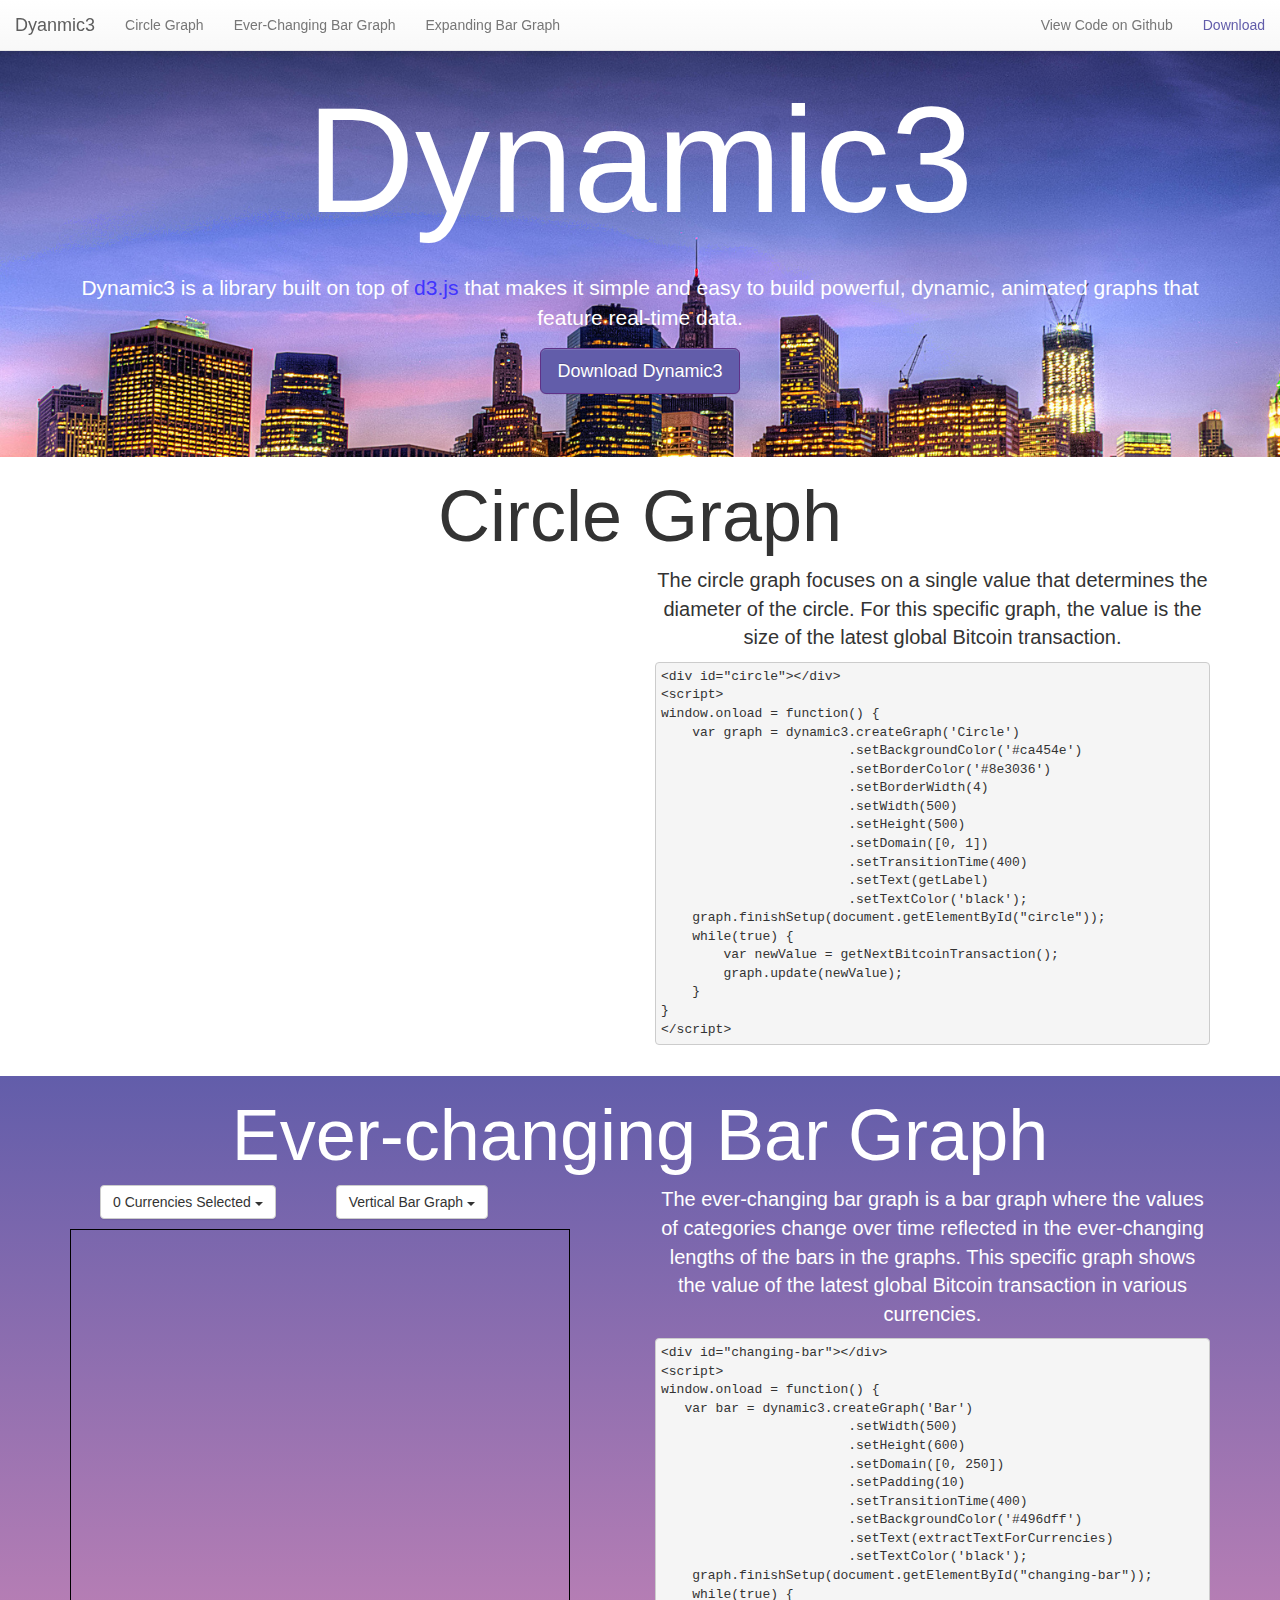
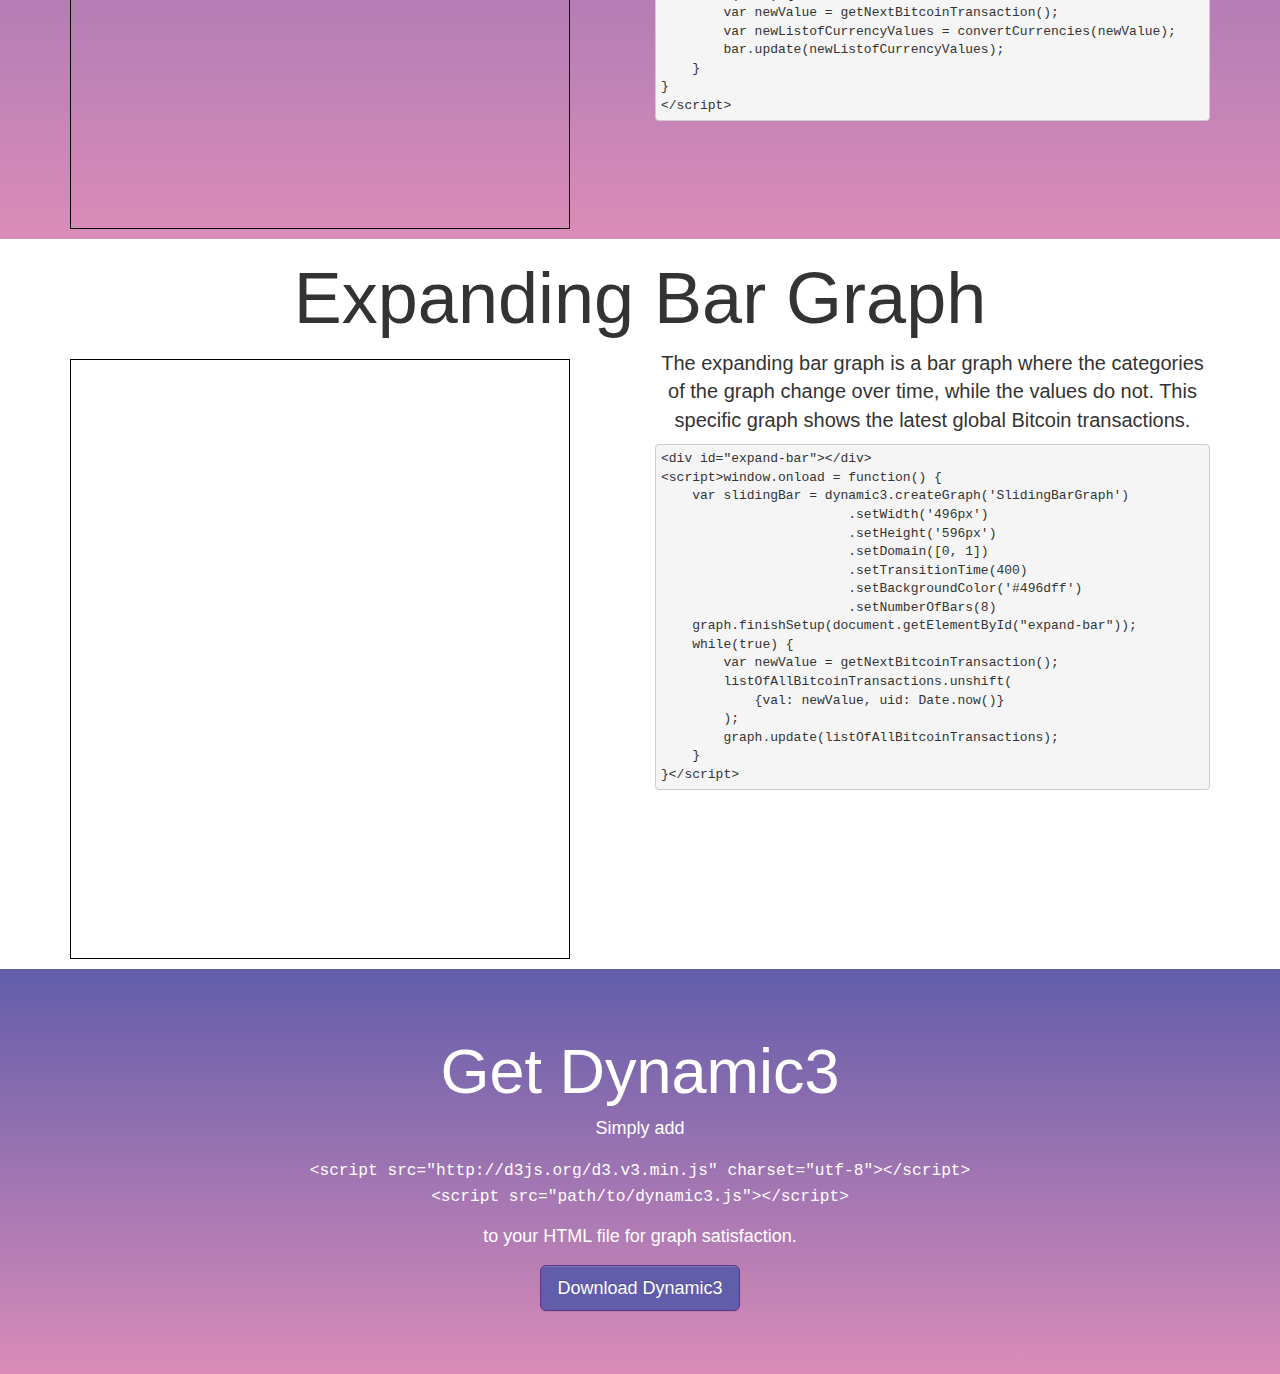
==== index.html @ 2af8a31a "Updated website and library" ====
<!DOCTYPE html>
<html lang=en>
    <head>
        <script src="./d3.js" type="text/javascript" charset="utf-8"></script>
<!--        use this eventually <script src="http://d3js.org/d3.v3.min.js" charset="utf-8"></script>-->
		<script src="./dynamic3.js"></script>
		<script src="./strawman.js"></script>
        <script src="https://ajax.googleapis.com/ajax/libs/jquery/2.1.3/jquery.min.js"></script>
        <link rel="stylesheet" href="./bootstrap.min.css"></link>
        <link rel="stylesheet" href="./bootstrap-theme.min.css"></link>
        <script src="./bootstrap.min.js"></script>
        <link rel="stylesheet" href="./index.css"></link>
        <script src="https://google-code-prettify.googlecode.com/svn/loader/run_prettify.js"></script>
    </head>
    <body>
        
        
        <nav class="navbar navbar-default navbar-fixed-top nav">
          <div class="container-fluid">
            <!-- Brand and toggle get grouped for better mobile display -->
            <div class="navbar-header">
              <button type="button" class="navbar-toggle collapsed" data-toggle="collapse" data-target="#bs-example-navbar-collapse-1">
                <span class="sr-only">Toggle navigation</span>
                <span class="icon-bar"></span>
                <span class="icon-bar"></span>
                <span class="icon-bar"></span>
              </button>
              <a class="navbar-brand" href="#">Dyanmic3</a>
            </div>

            <!-- Collect the nav links, forms, and other content for toggling -->
            <div class="collapse navbar-collapse" id="bs-example-navbar-collapse-1">
              <ul class="nav navbar-nav">
                <li><a href="#circle-graph">Circle Graph</a></li>
                <li><a href="#ever-changing-bar-graph">Ever-Changing Bar Graph</a></li>
                <li><a href="#expanding-bar-graph">Expanding Bar Graph</a></li>
              </ul>
              <ul class="nav navbar-nav navbar-right">
                <li><a href="http://www.github.com/jeffreychan637/dynamic3">View Code on Github</a></li>
                <li class="download-nav"><a href="#download" class="download-nav">Download</a></li>
              </ul>
            </div><!-- /.navbar-collapse -->
          </div><!-- /.container-fluid -->
        </nav>
        
        
        <div class="jumbotron title-con">
          <div class="container">
            <h1 class="title">Dynamic3</h1>
            <p>Dynamic3 is a library built on top of <a href="http://d3js.org/">d3.js</a> that makes it simple and easy to build powerful, dynamic, animated graphs that feature real-time data.</p>
            <p><a class="btn btn-primary btn-lg" href="#" role="button">Download Dynamic3</a></p>
          </div>
        </div>
        
        
        <a name="circle-graph"></a>
        <div>
            <div class="container graph">
                <h1 class="section-title">Circle Graph</h1>
                  <div class="row">
                    <div class="col-md-6">
                      <div id="circle-graph" ></div>
                    </div>
                    <div class="col-md-6">
                      <p class="graph-description">The circle graph focuses on a single value that determines the diameter of the circle. For this specific graph, the value is the size of the latest global Bitcoin transaction.</p>
                      <p>
                        <pre class="prettyprint code">
&lt;div id="circle"&gt;&lt;/div&gt;
&lt;script&gt;
window.onload = function() {
    var graph = dynamic3.createGraph('Circle')
                        .setBackgroundColor('#ca454e')
                        .setBorderColor('#8e3036')
                        .setBorderWidth(4)
                        .setWidth(500)
                        .setHeight(500)
                        .setDomain([0, 1])
                        .setTransitionTime(400)
                        .setText(getLabel)
                        .setTextColor('black');
    graph.finishSetup(document.getElementById("circle"));
    while(true) {
        var newValue = getNextBitcoinTransaction();
        graph.update(newValue);
    }
}
&lt;/script&gt;</pre>
                     </p>
                   </div>
                  </div>
            </div>
        </div>
        

        <a name="ever-changing-bar-graph"></a>
        <div class="colored-blocks">
            <div class="container graph">
                <h1 class="section-title">Ever-changing Bar Graph</h1>
                  <div class="row">
                    <div class="col-md-6">
                      <div class="dropdown">
                          <button class="btn btn-default dropdown-toggle" type="button" id="dropdownMenu1" data-toggle="dropdown" aria-expanded="true">
                            0 Currencies Selected
                            <span class="caret"></span>
                          </button>
                          <ul class="dropdown-menu" role="menu" aria-labelledby="dropdownMenu1">
                            <li role="presentation"><a role="menuitem" tabindex="-1" href="#">USD</a></li>
                            <li role="presentation"><a role="menuitem" tabindex="-1" href="#">AUD</a></li>
                            <li role="presentation"><a role="menuitem" tabindex="-1" href="#">JPD</a></li>
                            <li role="presentation"><a role="menuitem" tabindex="-1" href="#">EUR</a></li>
                          </ul>
                      </div>
                      <div class="dropdown">
                          <button class="btn btn-default dropdown-toggle" type="button" id="dropdownMenu1" data-toggle="dropdown" aria-expanded="true">
                            Vertical Bar Graph
                            <span class="caret"></span>
                          </button>
                          <ul class="dropdown-menu" role="menu" aria-labelledby="dropdownMenu1">
                            <li role="presentation"><a role="menuitem" tabindex="-1" href="#">Vertical</a></li>
                            <li role="presentation"><a role="menuitem" tabindex="-1" href="#">Horizontal</a></li>
                          </ul>
                      </div>
                      <div id="bar-graph" ></div>
                    </div>
                    <div class="col-md-6">
                      <p class="graph-description">The ever-changing bar graph is a bar graph where the values of categories change over time reflected in the ever-changing lengths of the bars in the graphs. This specific graph shows the value of the latest global Bitcoin transaction in various currencies.</p>
                      <p>
                        <pre class="prettyprint code">
&lt;div id="changing-bar"&gt;&lt;/div&gt;
&lt;script&gt;
window.onload = function() {
   var bar = dynamic3.createGraph('Bar')
                        .setWidth(500)
                        .setHeight(600)
                        .setDomain([0, 250])
                        .setPadding(10)
                        .setTransitionTime(400)
                        .setBackgroundColor('#496dff')
                        .setText(extractTextForCurrencies)
                        .setTextColor('black');
    graph.finishSetup(document.getElementById("changing-bar"));
    while(true) {
        var newValue = getNextBitcoinTransaction();
        var newListofCurrencyValues = convertCurrencies(newValue);
        bar.update(newListofCurrencyValues);
    }
}
&lt;/script&gt;</pre>
                     </p>
                   </div>
                  </div>
            </div>
        </div>
        

        <a name="expanding-bar-graph"></a>
        <div>
            <div class="container graph">
                <h1 class="section-title">Expanding Bar Graph</h1>
                  <div class="row">
                    <div class="col-md-6">
                      <div id="animating-bar-graph"></div>
                    </div>
                    <div class="col-md-6">
                      <p class="graph-description">The expanding bar graph is a bar graph where the categories of the graph change over time, while the values do not. This specific graph shows the latest global Bitcoin transactions.</p>
                      <p>
                        <pre class="prettyprint code">
&lt;div id="expand-bar"&gt;&lt;/div&gt;
&lt;script&gt;window.onload = function() {
    var slidingBar = dynamic3.createGraph('SlidingBarGraph')
                        .setWidth('496px')
                        .setHeight('596px')
                        .setDomain([0, 1])
                        .setTransitionTime(400)
                        .setBackgroundColor('#496dff')
                        .setNumberOfBars(8)
    graph.finishSetup(document.getElementById("expand-bar"));
    while(true) {
        var newValue = getNextBitcoinTransaction();
        listOfAllBitcoinTransactions.unshift(
            {val: newValue, uid: Date.now()}
        );
        graph.update(listOfAllBitcoinTransactions);
    }
}&lt;/script&gt;</pre>
                     </p>
                   </div>
                  </div>
            </div>
        </div>
        

        <div class="jumbotron colored-blocks">
            <a name="download"></a>
            <div class="container">
                <h1 class="section-title">Get Dynamic3</h1>
                <p class="download-text">Simply add</p>
                 <p class="download-text">
                     <code>&lt;script src="http://d3js.org/d3.v3.min.js" charset="utf-8"&gt;&lt;/script&gt;</code><br>
                     <code>&lt;script src="path/to/dynamic3.js"&gt;&lt;/script&gt;</code></p>
                 <p class="download-text">to your HTML file for graph satisfaction.</p>
                <p><a class="btn btn-primary btn-lg" href="#" role="button">Download Dynamic3</a></p>
            </div>
        </div>


    </body>
</html>
---- index.css ----
a {
    color: #4134FF;
}

code {
 background-color: inherit;
 color: white;
}


.nav {
/*    opacity: 50%;*/
    backface-visibility: visible;
}
    

.download-nav {
    color: #625DAA !important;
}

.download-nav:hover {
    color: #3F3899 !important;
}

.title-con {
    text-align: center;
    margin-bottom: 0px;
    color: white;
    background: linear-gradient(#625DAA, #DA8CB9);
    background-image: url(skyline-MarioCutroneo.jpg);
    background-position: top center;
    background-repeat: no-repeat;
    background-attachment: fixed;
    background-size: cover;
}

.title {
    font-size: 150px !important;
    margin-bottom: 30px;
    margin-top: 30px;
}

.graph-description {
    font-size: 20px;   
}

.code {
    text-align: left;
}

pre.prettyprint {
    padding: 5px !important;
}
.graph {
    text-align: center;   
}

.colored-blocks {
    text-align: center;
    background: linear-gradient(#625DAA, #DA8CB9);
    color: white;
    margin-bottom: 0px;
}

.section-title {
    font-size: 72px;
}

.download-text {
    font-size: 18px !important;
}

.btn-primary {
    background-color: #625DAA;
    border-color: #5F3288;
    background-image: none;
}

.btn-primary:hover {
    background-color: #3F3899;
    background-image: none;
}

.dropdown {
    text-align: left;
    display: table-cell;
    padding-right: 30px;
    padding-left: 30px;
}

.dropdown-toggle {
    background-image: none;
    background-color: white;
}

#bar-graph, #animating-bar-graph {
    display:block;
    height:600px;
    width: 500px;
    border-style: solid;
    border-color: black;
    border-width: 1px; 
    font-family: Helvetica, Arial;
    font-weight: bold;
    margin-top: 10px;
    margin-bottom: 10px;

    /*
    display:block; 
    height:500px;
    width:500px;
    background-color:white;
    */
}

#circle-graph {
    display:block; 
    height:500px;
    width:500px;
    background-color:white;
    margin-bottom: 10px;
}
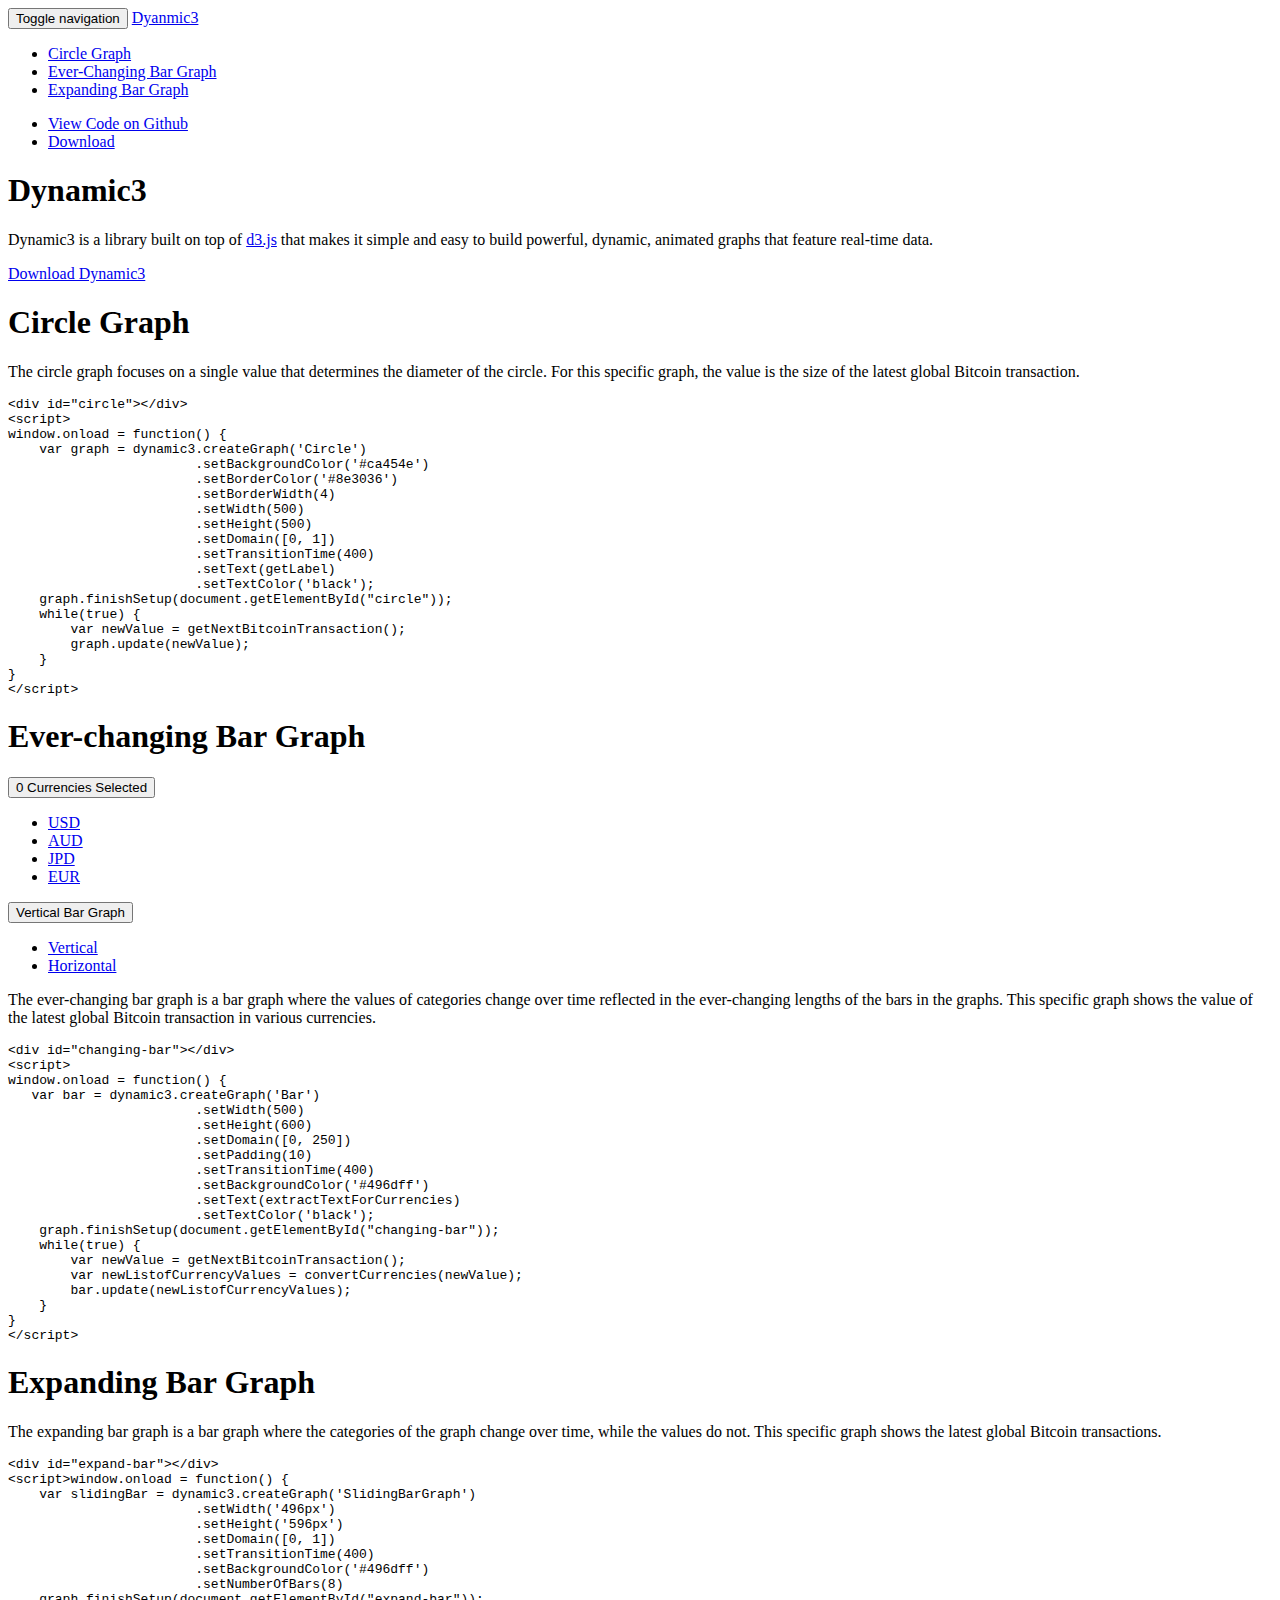
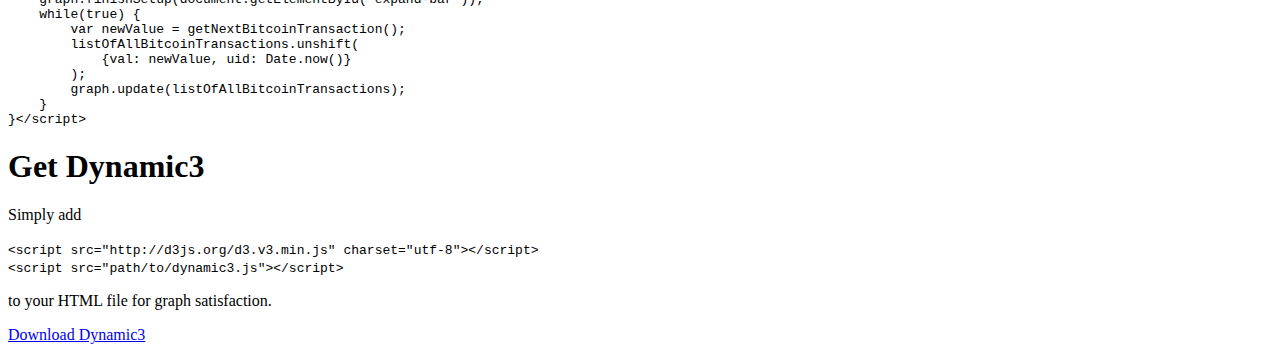
==== commit f57f7607: "updated website anchors and links" ====
--- a/index.html
+++ b/index.html
@@ -1,15 +1,15 @@
 <!DOCTYPE html>
 <html lang=en>
     <head>
-        <script src="./d3.js" type="text/javascript" charset="utf-8"></script>
+        <script src="./dependencies/d3.js" type="text/javascript" charset="utf-8"></script>
 <!--        use this eventually <script src="http://d3js.org/d3.v3.min.js" charset="utf-8"></script>-->
-		<script src="./dynamic3.js"></script>
+		<script src="./../dynamic3.js"></script>
 		<script src="./strawman.js"></script>
         <script src="https://ajax.googleapis.com/ajax/libs/jquery/2.1.3/jquery.min.js"></script>
-        <link rel="stylesheet" href="./bootstrap.min.css"></link>
-        <link rel="stylesheet" href="./bootstrap-theme.min.css"></link>
-        <script src="./bootstrap.min.js"></script>
-        <link rel="stylesheet" href="./index.css"></link>
+        <link rel="stylesheet" href="./dependencies/bootstrap.min.css"></link>
+        <link rel="stylesheet" href="./dependencies/bootstrap-theme.min.css"></link>
+        <script src="./dependencies/bootstrap.min.js"></script>
+        <link rel="stylesheet" href="./styles/index.css"></link>
         <script src="https://google-code-prettify.googlecode.com/svn/loader/run_prettify.js"></script>
     </head>
     <body>
@@ -31,12 +31,12 @@
             <!-- Collect the nav links, forms, and other content for toggling -->
             <div class="collapse navbar-collapse" id="bs-example-navbar-collapse-1">
               <ul class="nav navbar-nav">
-                <li><a href="#circle-graph">Circle Graph</a></li>
+                <li><a href="#cir-graph">Circle Graph</a></li>
                 <li><a href="#ever-changing-bar-graph">Ever-Changing Bar Graph</a></li>
                 <li><a href="#expanding-bar-graph">Expanding Bar Graph</a></li>
               </ul>
               <ul class="nav navbar-nav navbar-right">
-                <li><a href="http://www.github.com/jeffreychan637/dynamic3">View Code on Github</a></li>
+                <li><a href="http://www.github.com/jeffreychan637/dynamic3" target="_blank">View Code on Github</a></li>
                 <li class="download-nav"><a href="#download" class="download-nav">Download</a></li>
               </ul>
             </div><!-- /.navbar-collapse -->
@@ -53,7 +53,7 @@
         </div>
         
         
-        <a name="circle-graph"></a>
+        <a name="cir-graph" class="anchor"></a>
         <div>
             <div class="container graph">
                 <h1 class="section-title">Circle Graph</h1>
@@ -92,7 +92,7 @@
         </div>
         
 
-        <a name="ever-changing-bar-graph"></a>
+        <a name="ever-changing-bar-graph" class="anchor"></a>
         <div class="colored-blocks">
             <div class="container graph">
                 <h1 class="section-title">Ever-changing Bar Graph</h1>
@@ -153,7 +153,7 @@
         </div>
         
 
-        <a name="expanding-bar-graph"></a>
+        <a name="expanding-bar-graph" class="anchor"></a>
         <div>
             <div class="container graph">
                 <h1 class="section-title">Expanding Bar Graph</h1>
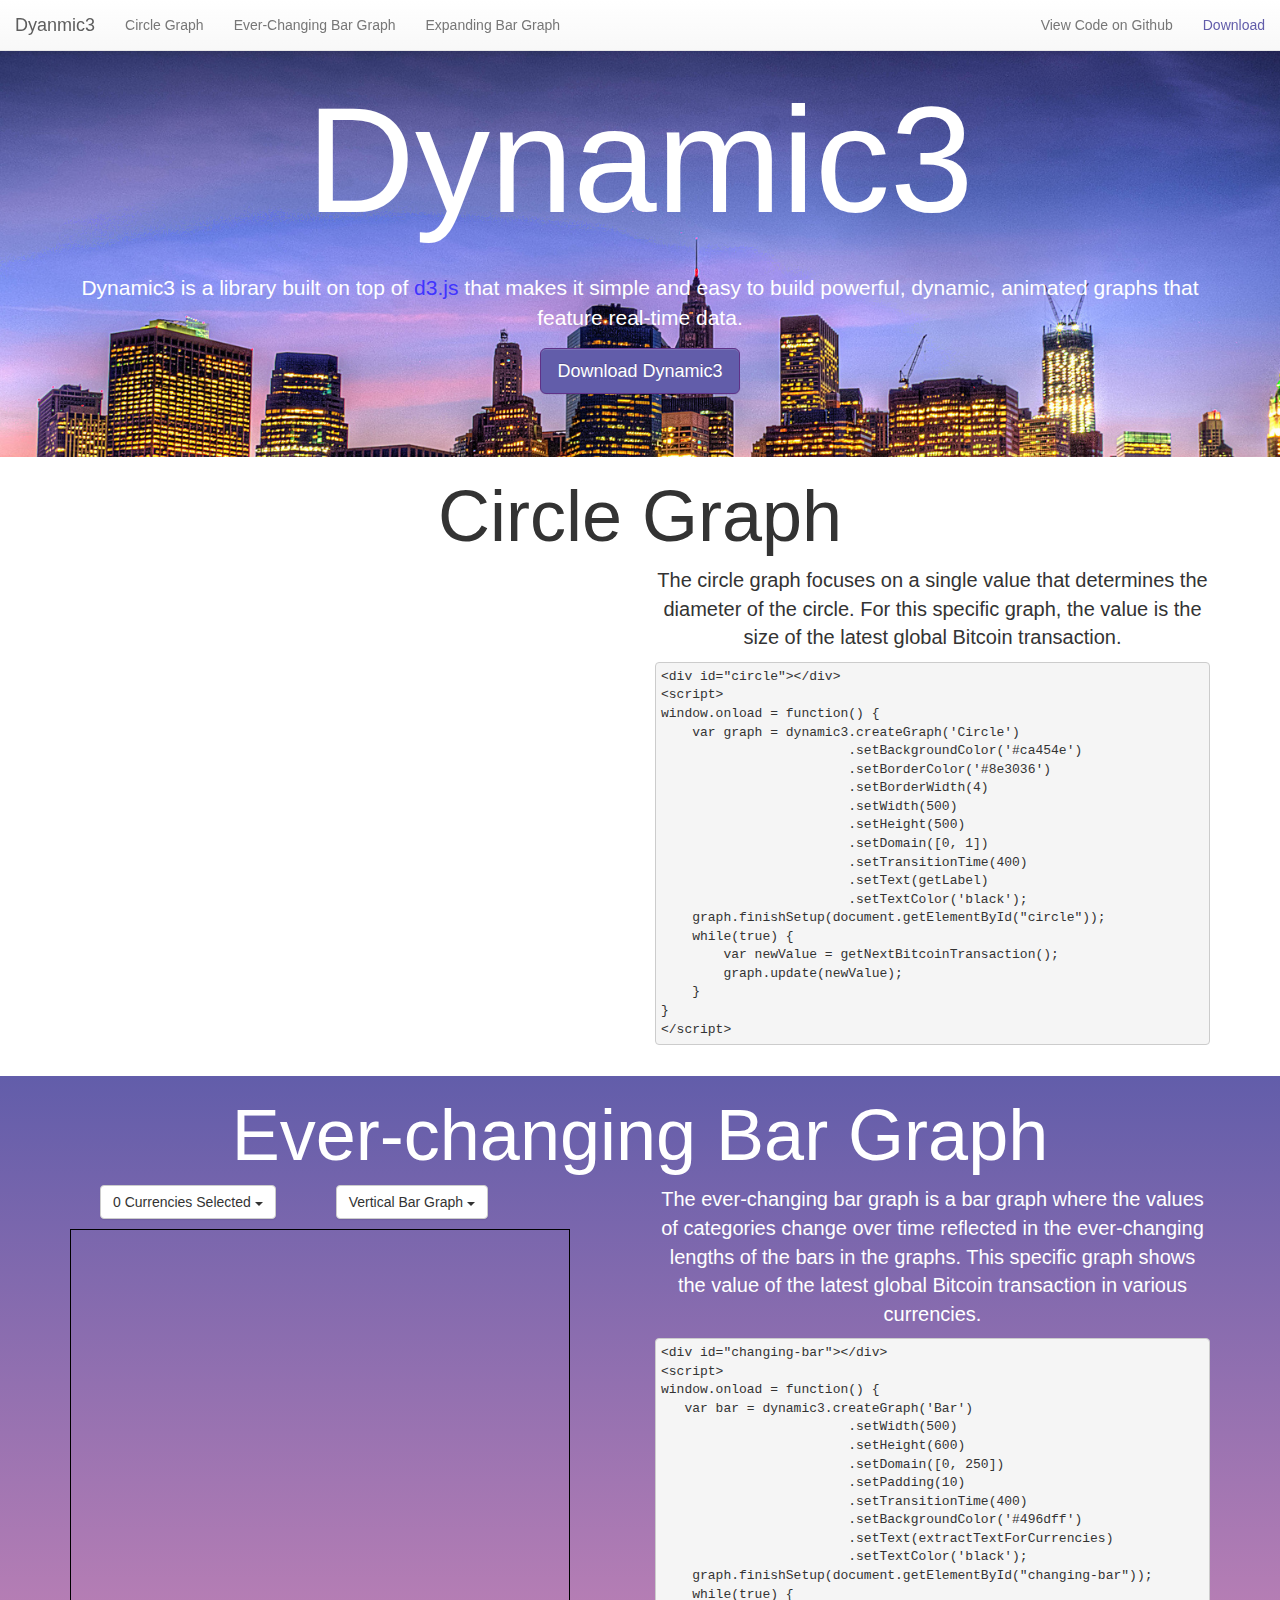
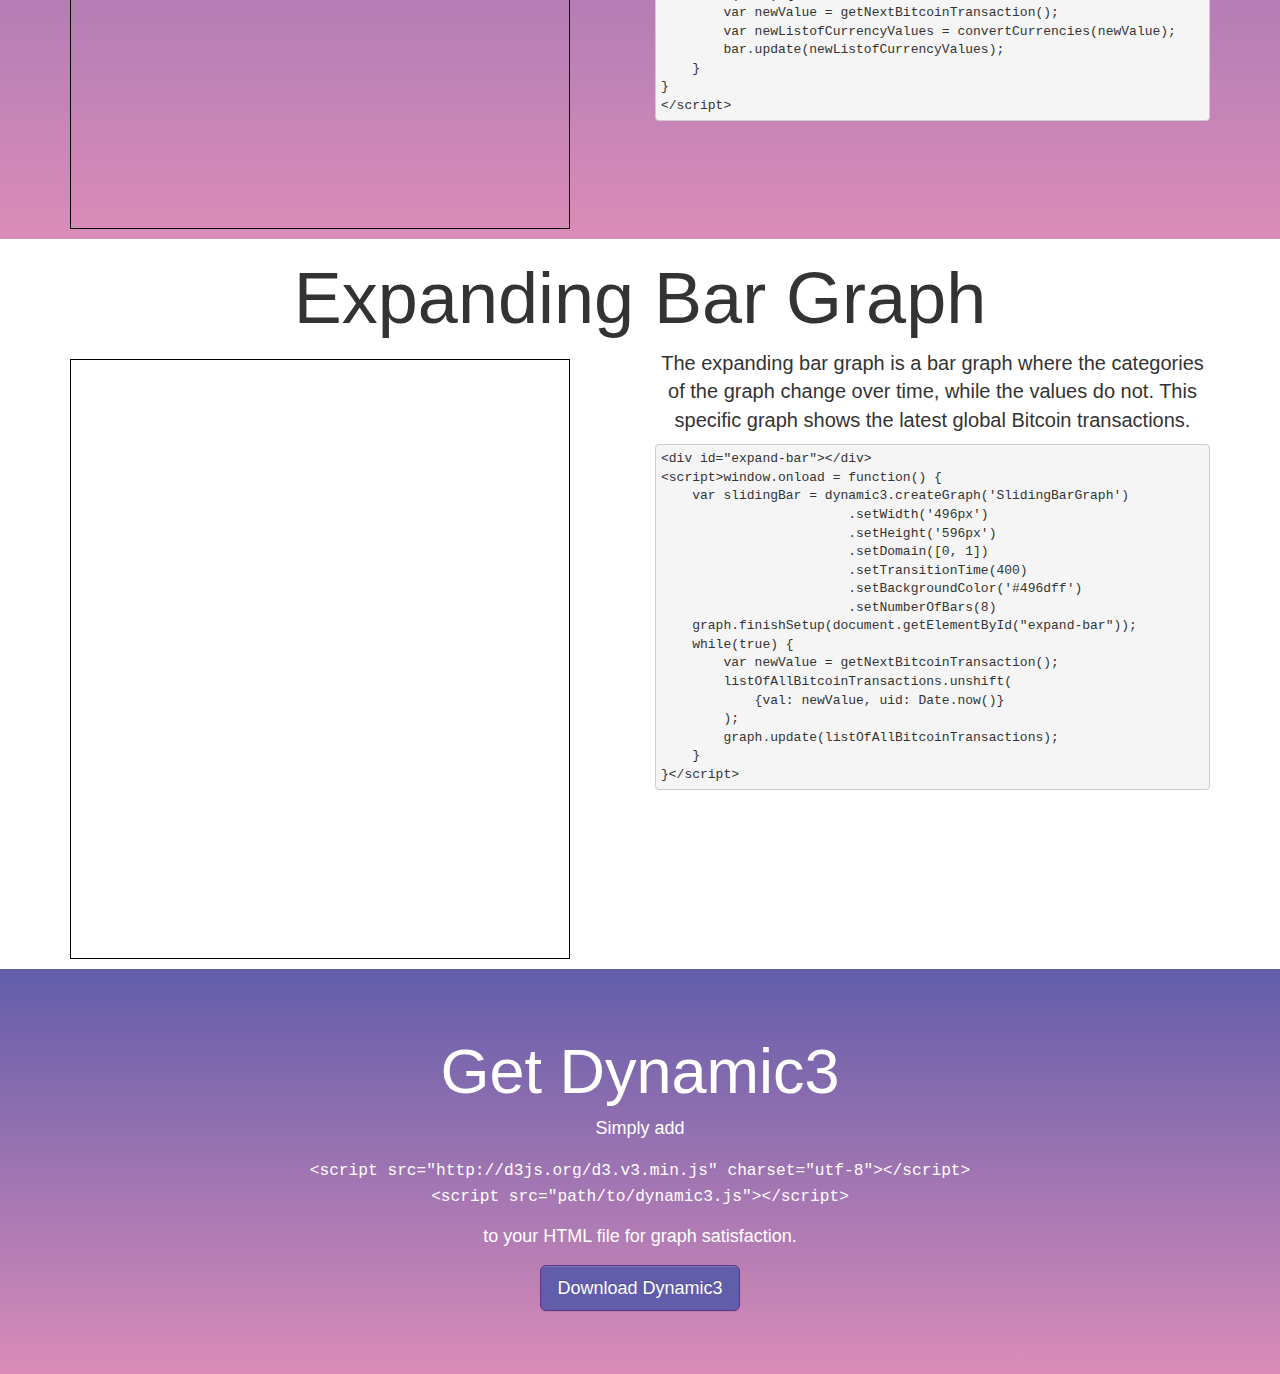
==== commit 9c8420eb: "updated links to files" ====
--- a/index.html
+++ b/index.html
@@ -1,15 +1,15 @@
 <!DOCTYPE html>
 <html lang=en>
     <head>
-        <script src="./dependencies/d3.js" type="text/javascript" charset="utf-8"></script>
+        <script src="./d3.js" type="text/javascript" charset="utf-8"></script>
 <!--        use this eventually <script src="http://d3js.org/d3.v3.min.js" charset="utf-8"></script>-->
-		<script src="./../dynamic3.js"></script>
+		<script src="./dynamic3.js"></script>
 		<script src="./strawman.js"></script>
         <script src="https://ajax.googleapis.com/ajax/libs/jquery/2.1.3/jquery.min.js"></script>
-        <link rel="stylesheet" href="./dependencies/bootstrap.min.css"></link>
-        <link rel="stylesheet" href="./dependencies/bootstrap-theme.min.css"></link>
-        <script src="./dependencies/bootstrap.min.js"></script>
-        <link rel="stylesheet" href="./styles/index.css"></link>
+        <link rel="stylesheet" href="./bootstrap.min.css"></link>
+        <link rel="stylesheet" href="./bootstrap-theme.min.css"></link>
+        <script src="./bootstrap.min.js"></script>
+        <link rel="stylesheet" href="./index.css"></link>
         <script src="https://google-code-prettify.googlecode.com/svn/loader/run_prettify.js"></script>
     </head>
     <body>
--- a/index.css
+++ b/index.css
@@ -0,0 +1,128 @@
+a {
+    color: #4134FF;
+}
+
+code {
+ background-color: inherit;
+ color: white;
+}
+
+
+.nav {
+/*    opacity: 50%;*/
+    backface-visibility: visible;
+}
+    
+
+.download-nav {
+    color: #625DAA !important;
+}
+
+.download-nav:hover {
+    color: #3F3899 !important;
+}
+
+.title-con {
+    text-align: center;
+    margin-bottom: 0px;
+    color: white;
+    background: linear-gradient(#625DAA, #DA8CB9);
+    background-image: url(skyline-MarioCutroneo.jpg);
+    background-position: top center;
+    background-repeat: no-repeat;
+    background-attachment: fixed;
+    background-size: cover;
+}
+
+.title {
+    font-size: 150px !important;
+    margin-bottom: 30px;
+    margin-top: 30px;
+}
+
+.anchor {
+    position: relative;
+    top: -50px;
+    display: block;
+}
+
+.graph-description {
+    font-size: 20px;   
+}
+
+.code {
+    text-align: left;
+}
+
+pre.prettyprint {
+    padding: 5px !important;
+}
+.graph {
+    text-align: center;   
+}
+
+.colored-blocks {
+    text-align: center;
+    background: linear-gradient(#625DAA, #DA8CB9);
+    color: white;
+    margin-bottom: 0px;
+}
+
+.section-title {
+    font-size: 72px;
+}
+
+.download-text {
+    font-size: 18px !important;
+}
+
+.btn-primary {
+    background-color: #625DAA;
+    border-color: #5F3288;
+    background-image: none;
+}
+
+.btn-primary:hover {
+    background-color: #3F3899;
+    background-image: none;
+}
+
+.dropdown {
+    text-align: left;
+    display: table-cell;
+    padding-right: 30px;
+    padding-left: 30px;
+}
+
+.dropdown-toggle {
+    background-image: none;
+    background-color: white;
+}
+
+#bar-graph, #animating-bar-graph {
+    display:block;
+    height:600px;
+    width: 500px;
+    border-style: solid;
+    border-color: black;
+    border-width: 1px; 
+    font-family: Helvetica, Arial;
+    font-weight: bold;
+    margin-top: 10px;
+    margin-bottom: 10px;
+
+    /*
+    display:block; 
+    height:500px;
+    width:500px;
+    background-color:white;
+    */
+}
+
+#circle-graph {
+    display:block; 
+    height:500px;
+    width:500px;
+    background-color:white;
+    margin-bottom: 10px;
+}
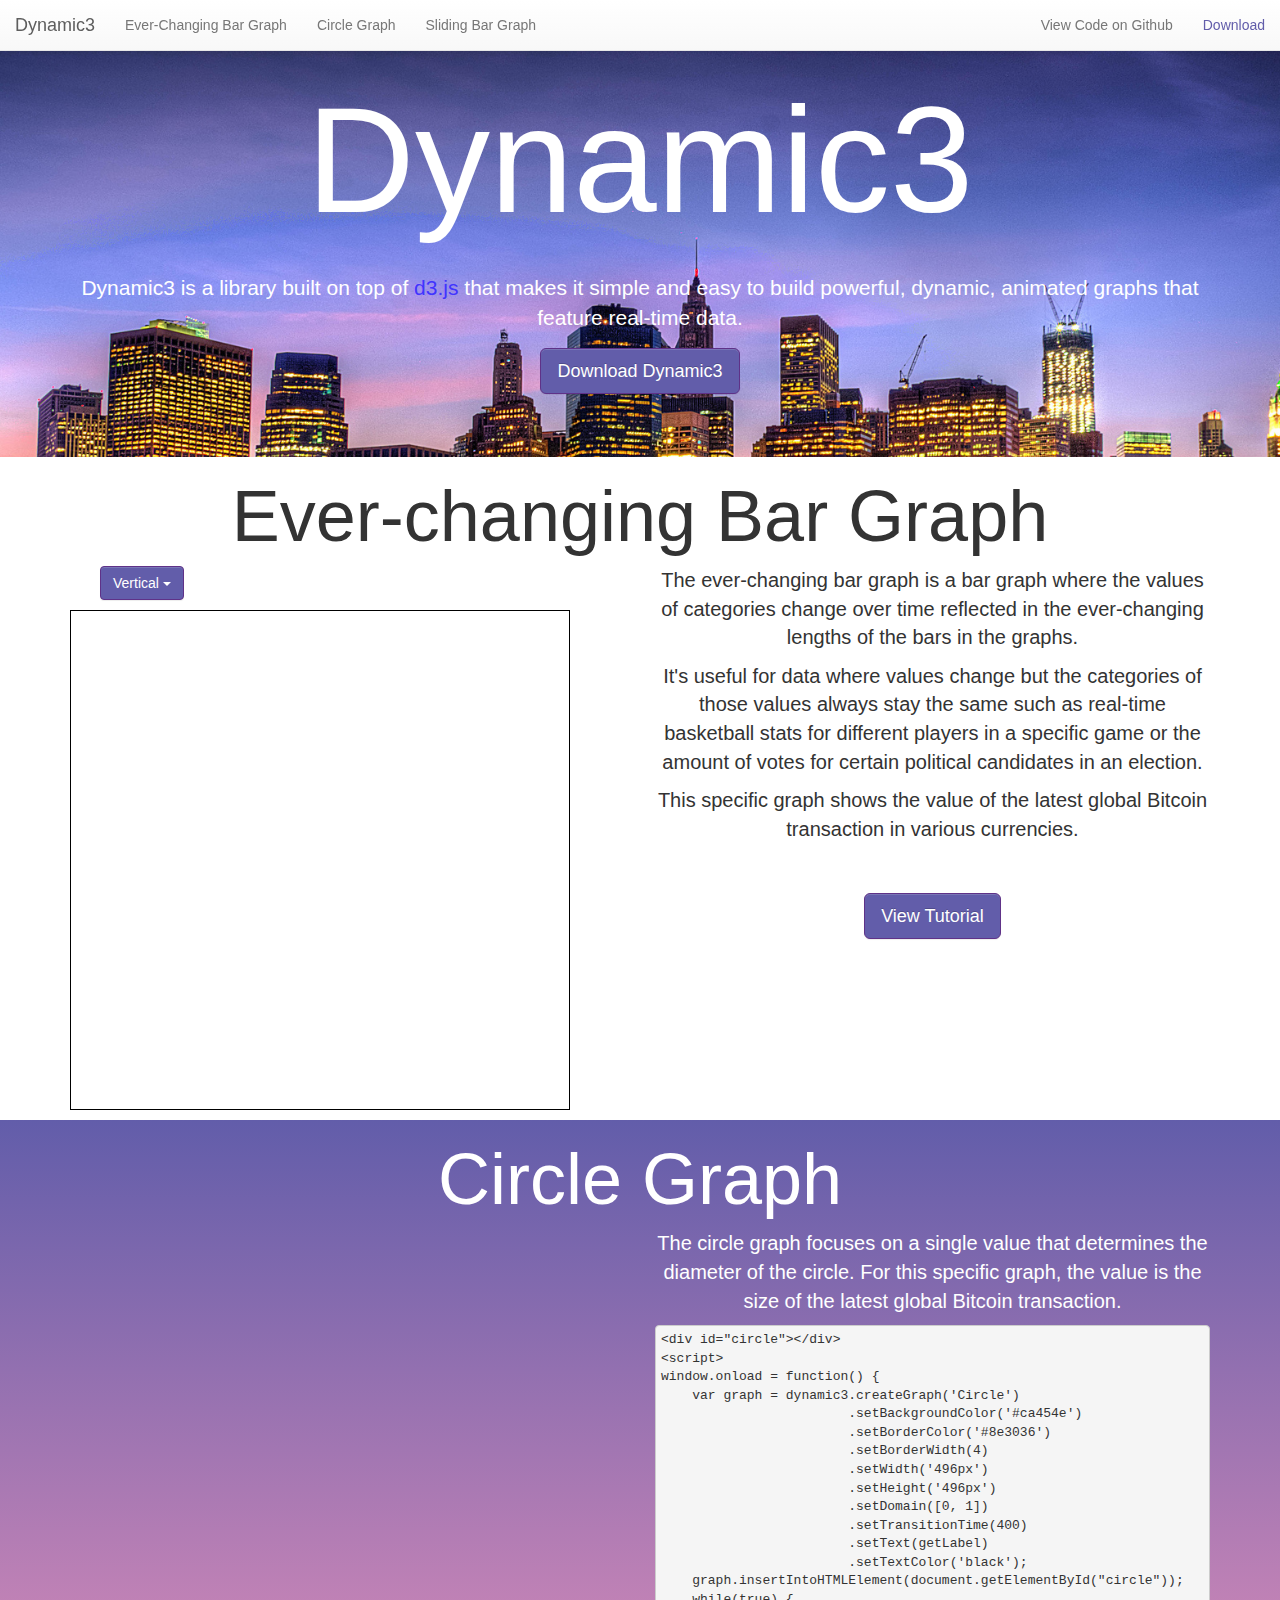
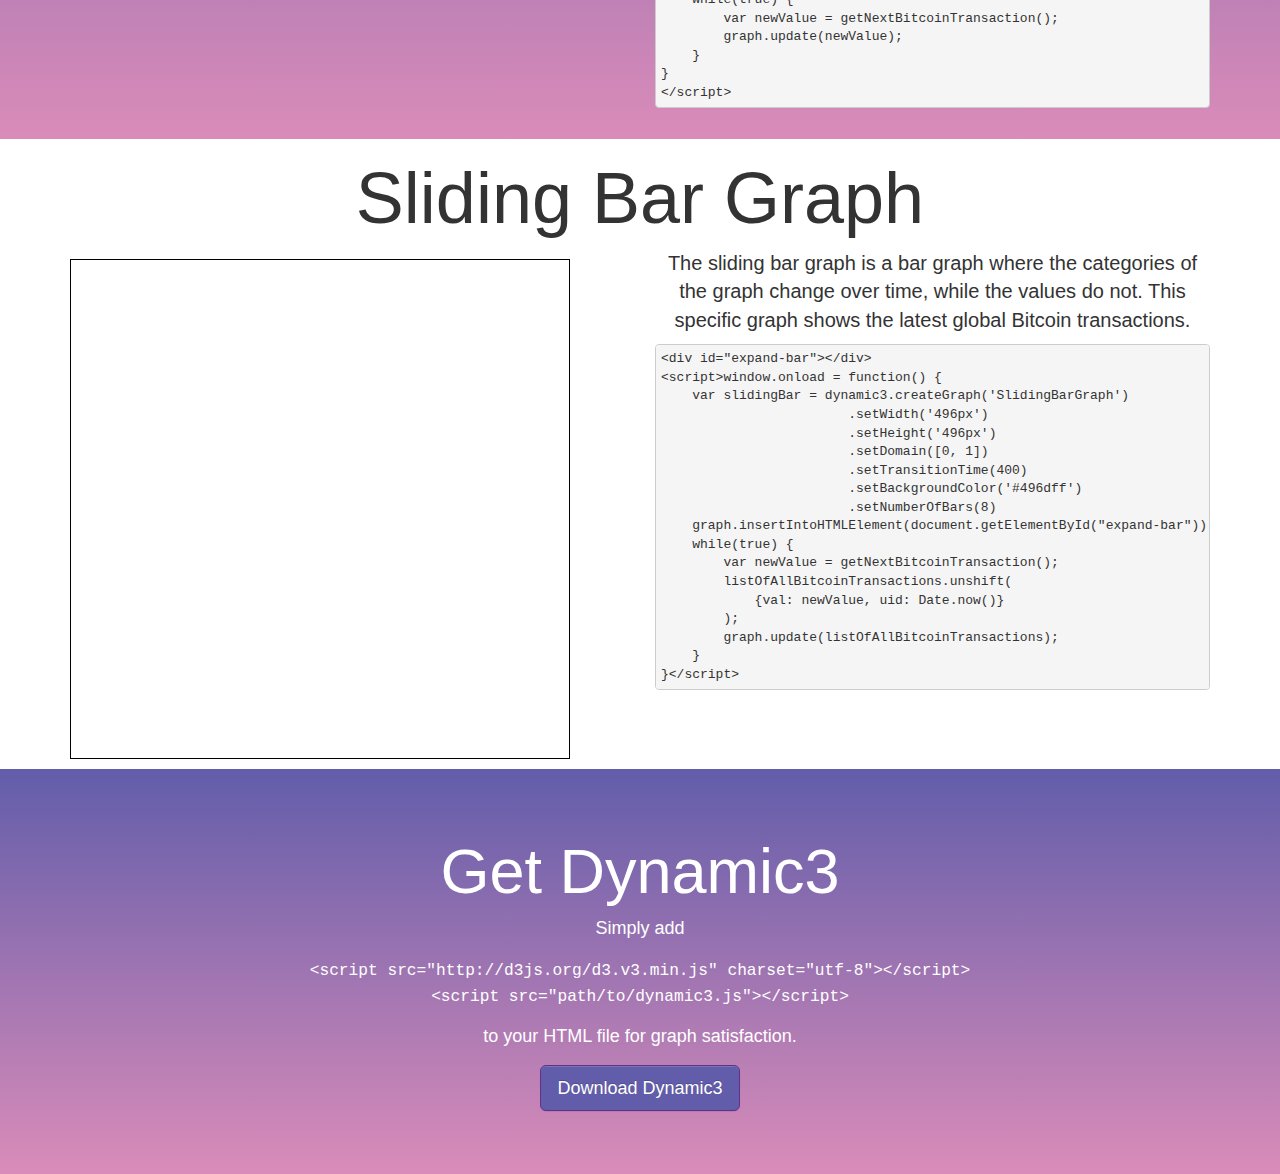
==== commit 13fef166: "updated paths to files" ====
--- a/index.html
+++ b/index.html
@@ -1,15 +1,15 @@
 <!DOCTYPE html>
 <html lang=en>
     <head>
-        <script src="./d3.js" type="text/javascript" charset="utf-8"></script>
+        <script src="./website/dependencies/d3.js" type="text/javascript" charset="utf-8"></script>
 <!--        use this eventually <script src="http://d3js.org/d3.v3.min.js" charset="utf-8"></script>-->
 		<script src="./dynamic3.js"></script>
-		<script src="./strawman.js"></script>
         <script src="https://ajax.googleapis.com/ajax/libs/jquery/2.1.3/jquery.min.js"></script>
-        <link rel="stylesheet" href="./bootstrap.min.css"></link>
-        <link rel="stylesheet" href="./bootstrap-theme.min.css"></link>
-        <script src="./bootstrap.min.js"></script>
-        <link rel="stylesheet" href="./index.css"></link>
+		<script src="./website/scripts/strawman.js"></script>
+        <link rel="stylesheet" href="./website/dependencies/bootstrap.min.css"></link>
+        <link rel="stylesheet" href="./website/dependencies/bootstrap-theme.min.css"></link>
+        <script src="./website/dependencies/bootstrap.min.js"></script>
+        <link rel="stylesheet" href="./website/styles/index.css"></link>
         <script src="https://google-code-prettify.googlecode.com/svn/loader/run_prettify.js"></script>
     </head>
     <body>
@@ -25,19 +25,19 @@
                 <span class="icon-bar"></span>
                 <span class="icon-bar"></span>
               </button>
-              <a class="navbar-brand" href="#">Dyanmic3</a>
+              <a class="navbar-brand" href="#">Dynamic3</a>
             </div>
 
             <!-- Collect the nav links, forms, and other content for toggling -->
             <div class="collapse navbar-collapse" id="bs-example-navbar-collapse-1">
               <ul class="nav navbar-nav">
+                <li><a href="#ever-changing-bar-graph">Ever-Changing Bar Graph</a></li>
                 <li><a href="#cir-graph">Circle Graph</a></li>
-                <li><a href="#ever-changing-bar-graph">Ever-Changing Bar Graph</a></li>
-                <li><a href="#expanding-bar-graph">Expanding Bar Graph</a></li>
+                <li><a href="#sliding-bar-graph">Sliding Bar Graph</a></li>
               </ul>
               <ul class="nav navbar-nav navbar-right">
                 <li><a href="http://www.github.com/jeffreychan637/dynamic3" target="_blank">View Code on Github</a></li>
-                <li class="download-nav"><a href="#download" class="download-nav">Download</a></li>
+                <li class="download-nav"><a href="./../../dynamic3.js" class="download-nav" download="dynamic3.js">Download</a></li>
               </ul>
             </div><!-- /.navbar-collapse -->
           </div><!-- /.container-fluid -->
@@ -45,16 +45,60 @@
         
         
         <div class="jumbotron title-con">
-          <div class="container">
-            <h1 class="title">Dynamic3</h1>
+          <div class="container">  
+            <h1 class="title">Dynamic3</h1>  <!-- The photo is from Flickr user Mario Cutroneo. Used with permission (https://creativecommons.org/licenses/by-nc-nd/2.0/) -->
             <p>Dynamic3 is a library built on top of <a href="http://d3js.org/">d3.js</a> that makes it simple and easy to build powerful, dynamic, animated graphs that feature real-time data.</p>
-            <p><a class="btn btn-primary btn-lg" href="#" role="button">Download Dynamic3</a></p>
+            <p><a class="btn btn-primary btn-lg" href="./../../dynamic3.js" download="dynamic3.js" role="button" >Download Dynamic3</a></p>
           </div>
         </div>
         
+        <a name="ever-changing-bar-graph" class="anchor"></a>
+        <div>
+            <div class="container graph">
+                <h1 class="section-title">Ever-changing Bar Graph</h1>
+                  <div class="row">
+                    <div class="col-md-6">
+                    <!--
+                      <div class="dropdown">
+                          <button class="btn btn-default dropdown-toggle" type="button" id="dropdownMenu1" data-toggle="dropdown" aria-expanded="true">
+                            0 Currencies Selected
+                            <span class="caret"></span>
+                          </button>
+                          <ul class="dropdown-menu" role="menu" aria-labelledby="dropdownMenu1">
+                            <li role="presentation"><a role="menuitem" tabindex="-1" href="#">USD</a></li>
+                            <li role="presentation"><a role="menuitem" tabindex="-1" href="#">AUD</a></li>
+                            <li role="presentation"><a role="menuitem" tabindex="-1" href="#">JPD</a></li>
+                            <li role="presentation"><a role="menuitem" tabindex="-1" href="#">EUR</a></li>
+                          </ul>
+                      </div>
+                      -->
+                      <div class="dropdown">
+                          <button class="btn btn-default dropdown-toggle" type="button" data-toggle="dropdown" aria-expanded="true">
+                              <p id="graph-orientation-dropdown" style="display: inline;"> Orientation </p>
+                            <span class="caret"></span>
+                          </button>
+                          <ul class="dropdown-menu" role="menu" aria-labelledby="dropdownMenu1">
+                            <li role="presentation"><a role="menuitem" tabindex="-1" id="switch-to-vertical">Vertical</a></li>
+                            <li role="presentation"><a role="menuitem" tabindex="-1" id="switch-to-horizontal">Horizontal</a></li>
+                          </ul>
+                      </div>
+                      <div id="bar-graph" ></div>
+                    </div>
+                    <div class="col-md-6">
+                      <p class="graph-description">The ever-changing bar graph is a bar graph where the values of categories change over time reflected in the ever-changing lengths of the bars in the graphs.
+                      </p>
+                      <p class="graph-description">It's useful for data where values change but the categories of those values always stay the same such as real-time basketball stats for different players in a specific game or the amount of votes for certain political candidates in an election.
+                      </p>
+                      <p class="graph-description">This specific graph shows the value of the latest global Bitcoin transaction in various currencies.
+                      </p>
+                      <p class="tutorial-p"><a class="btn btn-primary btn-lg" href="./tutorial.html" role="button">View Tutorial</a></p>
+                   </div>
+                  </div>
+            </div>
+        </div>
         
         <a name="cir-graph" class="anchor"></a>
-        <div>
+        <div class="colored-blocks">
             <div class="container graph">
                 <h1 class="section-title">Circle Graph</h1>
                   <div class="row">
@@ -72,13 +116,13 @@
                         .setBackgroundColor('#ca454e')
                         .setBorderColor('#8e3036')
                         .setBorderWidth(4)
-                        .setWidth(500)
-                        .setHeight(500)
+                        .setWidth('496px')
+                        .setHeight('496px')
                         .setDomain([0, 1])
                         .setTransitionTime(400)
                         .setText(getLabel)
                         .setTextColor('black');
-    graph.finishSetup(document.getElementById("circle"));
+    graph.insertIntoHTMLElement(document.getElementById("circle"));
     while(true) {
         var newValue = getNextBitcoinTransaction();
         graph.update(newValue);
@@ -92,89 +136,28 @@
         </div>
         
 
-        <a name="ever-changing-bar-graph" class="anchor"></a>
-        <div class="colored-blocks">
-            <div class="container graph">
-                <h1 class="section-title">Ever-changing Bar Graph</h1>
-                  <div class="row">
-                    <div class="col-md-6">
-                      <div class="dropdown">
-                          <button class="btn btn-default dropdown-toggle" type="button" id="dropdownMenu1" data-toggle="dropdown" aria-expanded="true">
-                            0 Currencies Selected
-                            <span class="caret"></span>
-                          </button>
-                          <ul class="dropdown-menu" role="menu" aria-labelledby="dropdownMenu1">
-                            <li role="presentation"><a role="menuitem" tabindex="-1" href="#">USD</a></li>
-                            <li role="presentation"><a role="menuitem" tabindex="-1" href="#">AUD</a></li>
-                            <li role="presentation"><a role="menuitem" tabindex="-1" href="#">JPD</a></li>
-                            <li role="presentation"><a role="menuitem" tabindex="-1" href="#">EUR</a></li>
-                          </ul>
-                      </div>
-                      <div class="dropdown">
-                          <button class="btn btn-default dropdown-toggle" type="button" id="dropdownMenu1" data-toggle="dropdown" aria-expanded="true">
-                            Vertical Bar Graph
-                            <span class="caret"></span>
-                          </button>
-                          <ul class="dropdown-menu" role="menu" aria-labelledby="dropdownMenu1">
-                            <li role="presentation"><a role="menuitem" tabindex="-1" href="#">Vertical</a></li>
-                            <li role="presentation"><a role="menuitem" tabindex="-1" href="#">Horizontal</a></li>
-                          </ul>
-                      </div>
-                      <div id="bar-graph" ></div>
-                    </div>
-                    <div class="col-md-6">
-                      <p class="graph-description">The ever-changing bar graph is a bar graph where the values of categories change over time reflected in the ever-changing lengths of the bars in the graphs. This specific graph shows the value of the latest global Bitcoin transaction in various currencies.</p>
-                      <p>
-                        <pre class="prettyprint code">
-&lt;div id="changing-bar"&gt;&lt;/div&gt;
-&lt;script&gt;
-window.onload = function() {
-   var bar = dynamic3.createGraph('Bar')
-                        .setWidth(500)
-                        .setHeight(600)
-                        .setDomain([0, 250])
-                        .setPadding(10)
-                        .setTransitionTime(400)
-                        .setBackgroundColor('#496dff')
-                        .setText(extractTextForCurrencies)
-                        .setTextColor('black');
-    graph.finishSetup(document.getElementById("changing-bar"));
-    while(true) {
-        var newValue = getNextBitcoinTransaction();
-        var newListofCurrencyValues = convertCurrencies(newValue);
-        bar.update(newListofCurrencyValues);
-    }
-}
-&lt;/script&gt;</pre>
-                     </p>
-                   </div>
-                  </div>
-            </div>
-        </div>
-        
-
-        <a name="expanding-bar-graph" class="anchor"></a>
+        <a name="sliding-bar-graph" class="anchor"></a>
         <div>
             <div class="container graph">
-                <h1 class="section-title">Expanding Bar Graph</h1>
+                <h1 class="section-title">Sliding Bar Graph</h1>
                   <div class="row">
                     <div class="col-md-6">
                       <div id="animating-bar-graph"></div>
                     </div>
                     <div class="col-md-6">
-                      <p class="graph-description">The expanding bar graph is a bar graph where the categories of the graph change over time, while the values do not. This specific graph shows the latest global Bitcoin transactions.</p>
+                      <p class="graph-description">The sliding bar graph is a bar graph where the categories of the graph change over time, while the values do not. This specific graph shows the latest global Bitcoin transactions.</p>
                       <p>
                         <pre class="prettyprint code">
 &lt;div id="expand-bar"&gt;&lt;/div&gt;
 &lt;script&gt;window.onload = function() {
     var slidingBar = dynamic3.createGraph('SlidingBarGraph')
                         .setWidth('496px')
-                        .setHeight('596px')
+                        .setHeight('496px')
                         .setDomain([0, 1])
                         .setTransitionTime(400)
                         .setBackgroundColor('#496dff')
                         .setNumberOfBars(8)
-    graph.finishSetup(document.getElementById("expand-bar"));
+    graph.insertIntoHTMLElement(document.getElementById("expand-bar"));
     while(true) {
         var newValue = getNextBitcoinTransaction();
         listOfAllBitcoinTransactions.unshift(
@@ -199,7 +182,7 @@
                      <code>&lt;script src="http://d3js.org/d3.v3.min.js" charset="utf-8"&gt;&lt;/script&gt;</code><br>
                      <code>&lt;script src="path/to/dynamic3.js"&gt;&lt;/script&gt;</code></p>
                  <p class="download-text">to your HTML file for graph satisfaction.</p>
-                <p><a class="btn btn-primary btn-lg" href="#" role="button">Download Dynamic3</a></p>
+                <p><a class="btn btn-primary btn-lg" href="./../../dynamic3.js" download="dynamic3.js" role="button">Download Dynamic3</a></p>
             </div>
         </div>
 
--- a/website/styles/index.css
+++ b/website/styles/index.css
@@ -0,0 +1,142 @@
+a {
+    color: #4134FF;
+}
+
+code {
+ background-color: inherit;
+ color: white;
+}
+
+
+.nav {
+    backface-visibility: visible;
+}
+    
+
+.download-nav {
+    color: #625DAA !important;
+}
+
+.download-nav:hover {
+    color: #3F3899 !important;
+}
+
+.title-con {
+    text-align: center;
+    margin-bottom: 0px;
+    color: white;
+    background: linear-gradient(#625DAA, #DA8CB9);
+    background-image: url(./../images/skyline-MarioCutroneo.jpg);
+    background-position: top center;
+    background-repeat: no-repeat;
+    background-attachment: fixed;
+    background-size: cover;
+}
+
+.title {
+    font-size: 150px !important;
+    margin-bottom: 30px;
+    margin-top: 30px;
+}
+
+.anchor {
+    position: relative;
+    top: -50px;
+    display: block;
+}
+
+.graph-description {
+    font-size: 20px;   
+}
+
+.tutorial-p {
+    margin-top: 50px;   
+}
+
+.code {
+    text-align: left;
+}
+
+pre.prettyprint {
+    padding: 5px !important;
+}
+.graph {
+    text-align: center;   
+}
+
+.colored-blocks {
+    text-align: center;
+    background: linear-gradient(#625DAA, #DA8CB9);
+    color: white;
+    margin-bottom: 0px;
+}
+
+.section-title {
+    font-size: 72px;
+}
+
+.tutorial-title {
+    margin-top: 50px;
+}
+
+.download-text {
+    font-size: 18px !important;
+}
+
+.btn-primary {
+    background-color: #625DAA !important;
+    border-color: #5F3288 !important;
+    background-image: none !important;
+}
+
+.btn-primary:hover {
+    background-color: #3F3899;
+    background-image: none;
+}
+
+.dropdown {
+    text-align: left;
+    display: table-cell;
+    padding-right: 30px;
+    padding-left: 30px;
+}
+
+.dropdown-toggle {
+    background-image: none !important;
+    background-color: #625DAA !important;
+    border-color: #5F3288 !important;
+    color: white !important;
+    text-shadow: none;
+}
+
+.dropdown ul {
+    left: inherit;
+}
+
+#bar-graph, #animating-bar-graph {
+    display: block;
+    height: 500px;
+    width: 500px;
+    border-style: solid;
+    border-color: black;
+    border-width: 1px; 
+    font-family: Helvetica, Arial;
+    font-weight: bold;
+    margin-top: 10px;
+    margin-bottom: 10px;
+
+    /*
+    display:block; 
+    height:500px;
+    width:500px;
+    background-color:white;
+    */
+}
+
+#circle-graph {
+    display:block; 
+    height:500px;
+    width:500px;
+    background-color: inherit;
+    margin-bottom: 10px;
+}
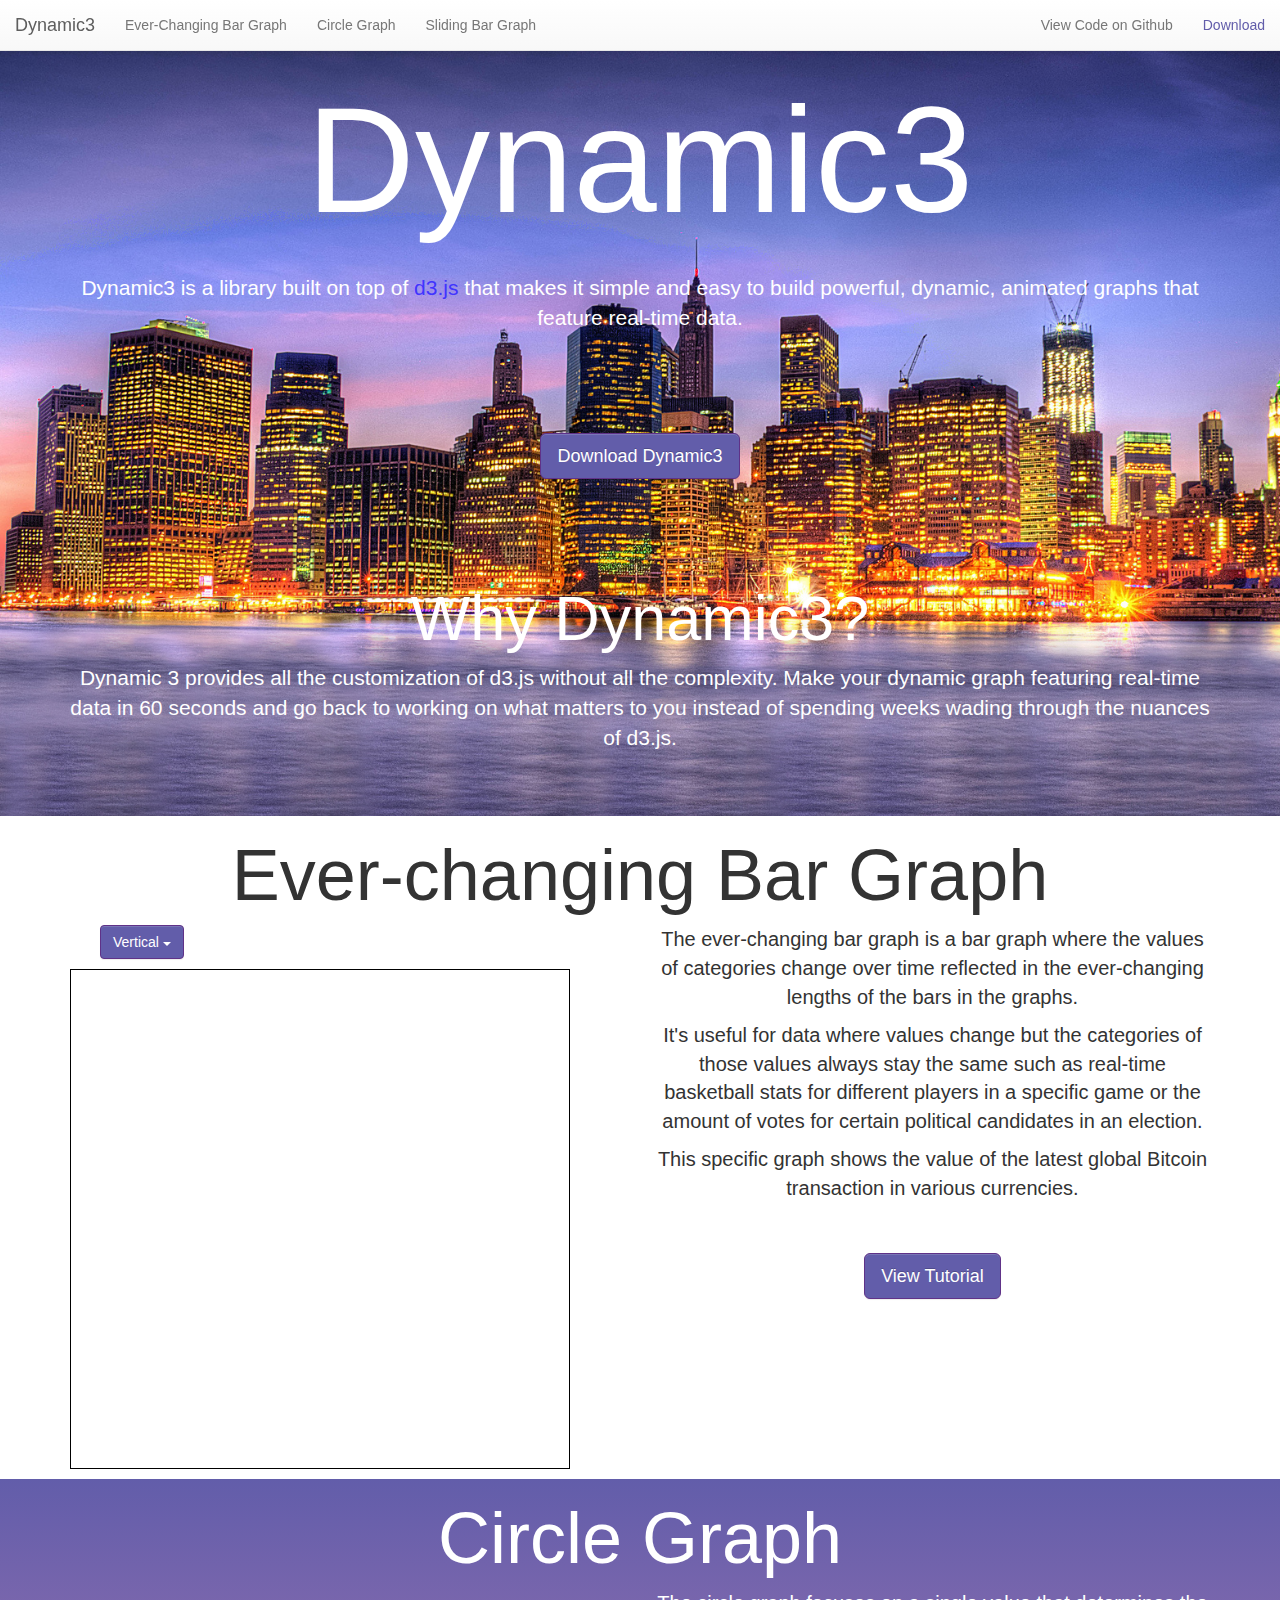
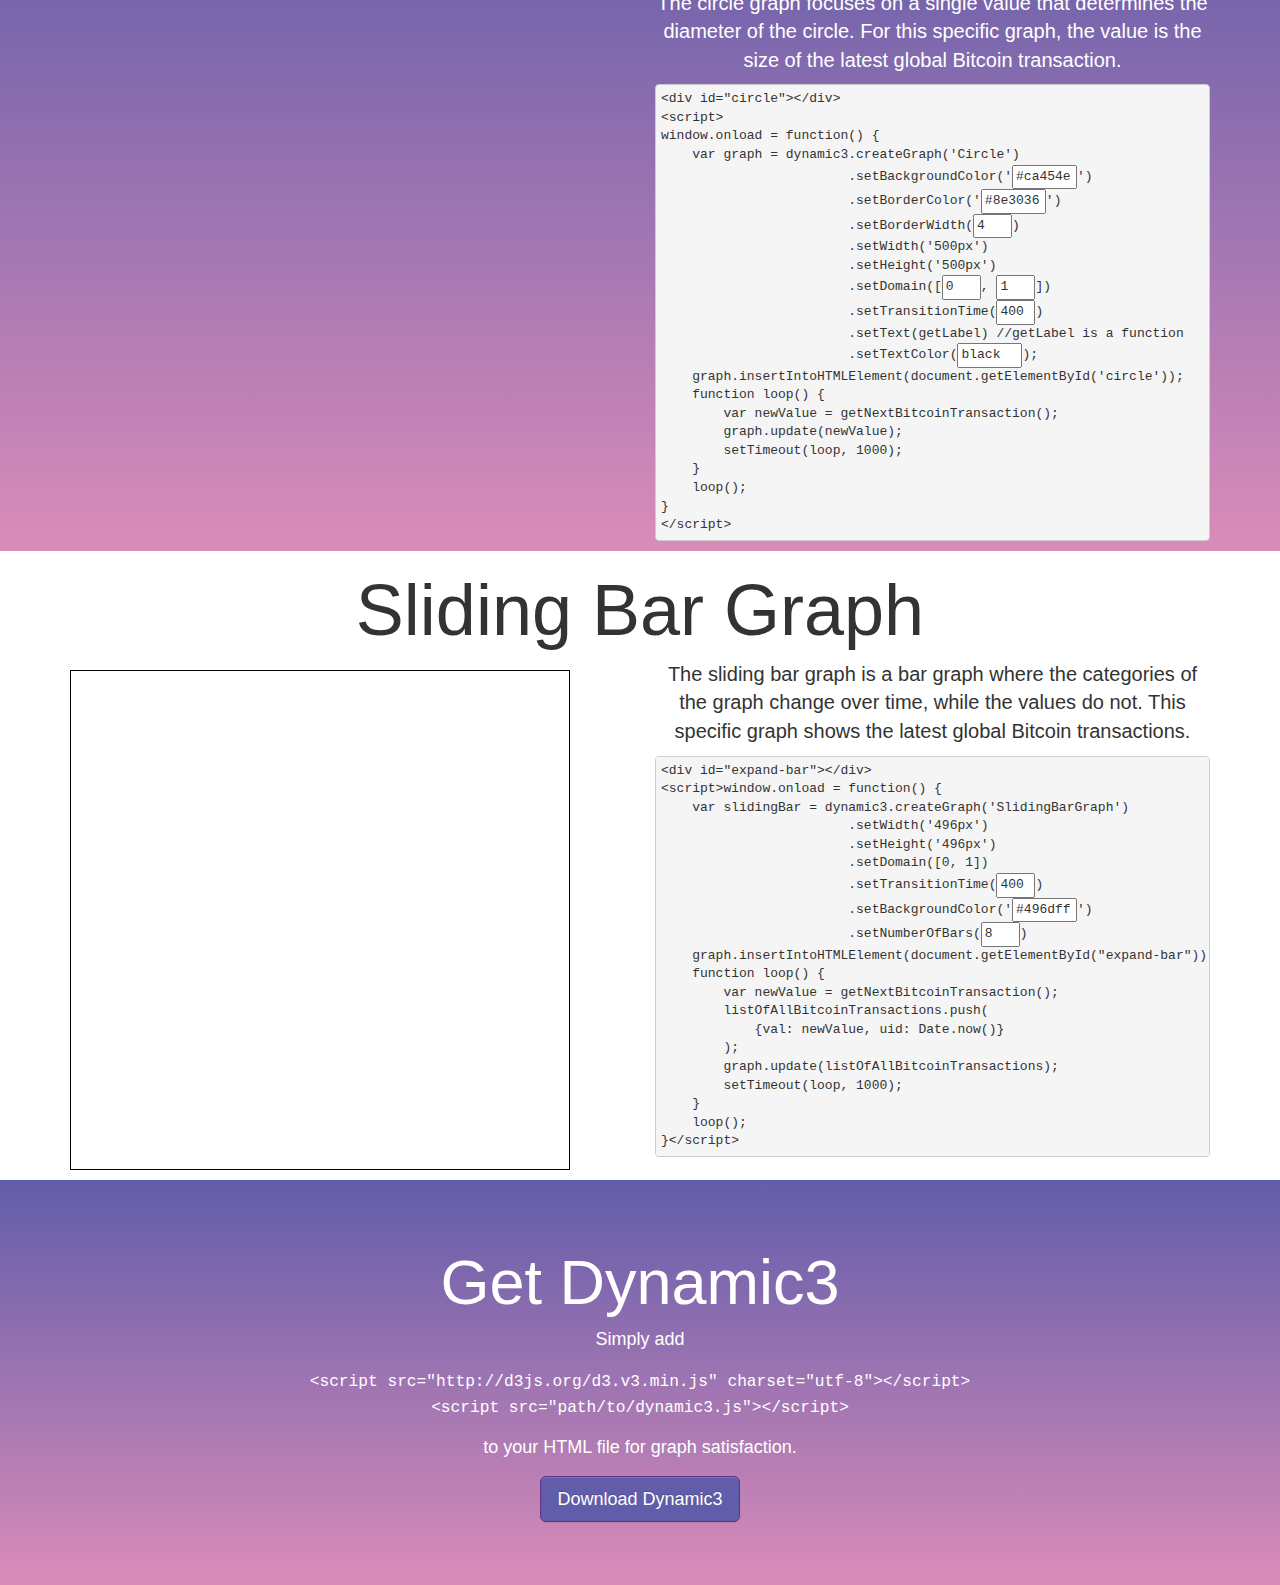
==== commit 46561dc5: "Updated website with all changes from original repo" ====
--- a/index.html
+++ b/index.html
@@ -48,7 +48,9 @@
           <div class="container">  
             <h1 class="title">Dynamic3</h1>  <!-- The photo is from Flickr user Mario Cutroneo. Used with permission (https://creativecommons.org/licenses/by-nc-nd/2.0/) -->
             <p>Dynamic3 is a library built on top of <a href="http://d3js.org/">d3.js</a> that makes it simple and easy to build powerful, dynamic, animated graphs that feature real-time data.</p>
-            <p><a class="btn btn-primary btn-lg" href="./../../dynamic3.js" download="dynamic3.js" role="button" >Download Dynamic3</a></p>
+            <p class="padding-around"><a class="btn btn-primary btn-lg" href="./../../dynamic3.js" download="dynamic3.js" role="button" >Download Dynamic3</a></p>
+            <h1 class="section-title">Why Dynamic3?</h1>
+            <p>Dynamic 3 provides all the customization of d3.js without all the complexity. Make your dynamic graph featuring real-time data in 60 seconds and go back to working on what matters to you instead of spending weeks wading through the nuances of d3.js.</p>
           </div>
         </div>
         
@@ -113,20 +115,22 @@
 &lt;script&gt;
 window.onload = function() {
     var graph = dynamic3.createGraph('Circle')
-                        .setBackgroundColor('#ca454e')
-                        .setBorderColor('#8e3036')
-                        .setBorderWidth(4)
-                        .setWidth('496px')
-                        .setHeight('496px')
-                        .setDomain([0, 1])
-                        .setTransitionTime(400)
-                        .setText(getLabel)
-                        .setTextColor('black');
-    graph.insertIntoHTMLElement(document.getElementById("circle"));
-    while(true) {
+                        .setBackgroundColor('<input id="circleBG" class="color" value="#ca454e">')
+                        .setBorderColor('<input id="circleBC" class="color" value="#8e3036">')
+                        .setBorderWidth(<input id="circleBW" class="number" value="4">)
+                        .setWidth('500px')
+                        .setHeight('500px')
+                        .setDomain([<input id="circleDS" class="number" value="0">, <input id="circleDE" class="number" value="1">])
+                        .setTransitionTime(<input id="circleTT" class="number" value="400">)
+                        .setText(getLabel) //getLabel is a function
+                        .setTextColor(<input id="circleTC" class="color" value="black">);
+    graph.insertIntoHTMLElement(document.getElementById('circle'));
+    function loop() {
         var newValue = getNextBitcoinTransaction();
         graph.update(newValue);
+        setTimeout(loop, 1000);
     }
+    loop();
 }
 &lt;/script&gt;</pre>
                      </p>
@@ -153,25 +157,26 @@
     var slidingBar = dynamic3.createGraph('SlidingBarGraph')
                         .setWidth('496px')
                         .setHeight('496px')
-                        .setDomain([0, 1])
-                        .setTransitionTime(400)
-                        .setBackgroundColor('#496dff')
-                        .setNumberOfBars(8)
+                        .setDomain([<!--<input class="number" id="slidingDS" value="0">-->0, <!--<input class="number" id="slidingDE" value="1">-->1])
+                        .setTransitionTime(<input class="number" id="slidingTT" value="400">)
+                        .setBackgroundColor('<input class="color" id="slidingBG" value='#496dff'>')
+                        .setNumberOfBars(<input class="number" id="slidingBN" value='8'>)
     graph.insertIntoHTMLElement(document.getElementById("expand-bar"));
-    while(true) {
+    function loop() {
         var newValue = getNextBitcoinTransaction();
-        listOfAllBitcoinTransactions.unshift(
+        listOfAllBitcoinTransactions.push(
             {val: newValue, uid: Date.now()}
         );
         graph.update(listOfAllBitcoinTransactions);
+        setTimeout(loop, 1000);
     }
+    loop();
 }&lt;/script&gt;</pre>
                      </p>
                    </div>
                   </div>
             </div>
         </div>
-        
 
         <div class="jumbotron colored-blocks">
             <a name="download"></a>
--- a/website/styles/index.css
+++ b/website/styles/index.css
@@ -62,6 +62,11 @@
 }
 .graph {
     text-align: center;   
+}
+
+.padding-around {
+    padding-top: 85px;
+    padding-bottom: 85px;
 }
 
 .colored-blocks {
@@ -140,3 +145,11 @@
     background-color: inherit;
     margin-bottom: 10px;
 }
+
+.color {
+    width: 5em;   
+}
+
+.number {
+    width: 3em;   
+}
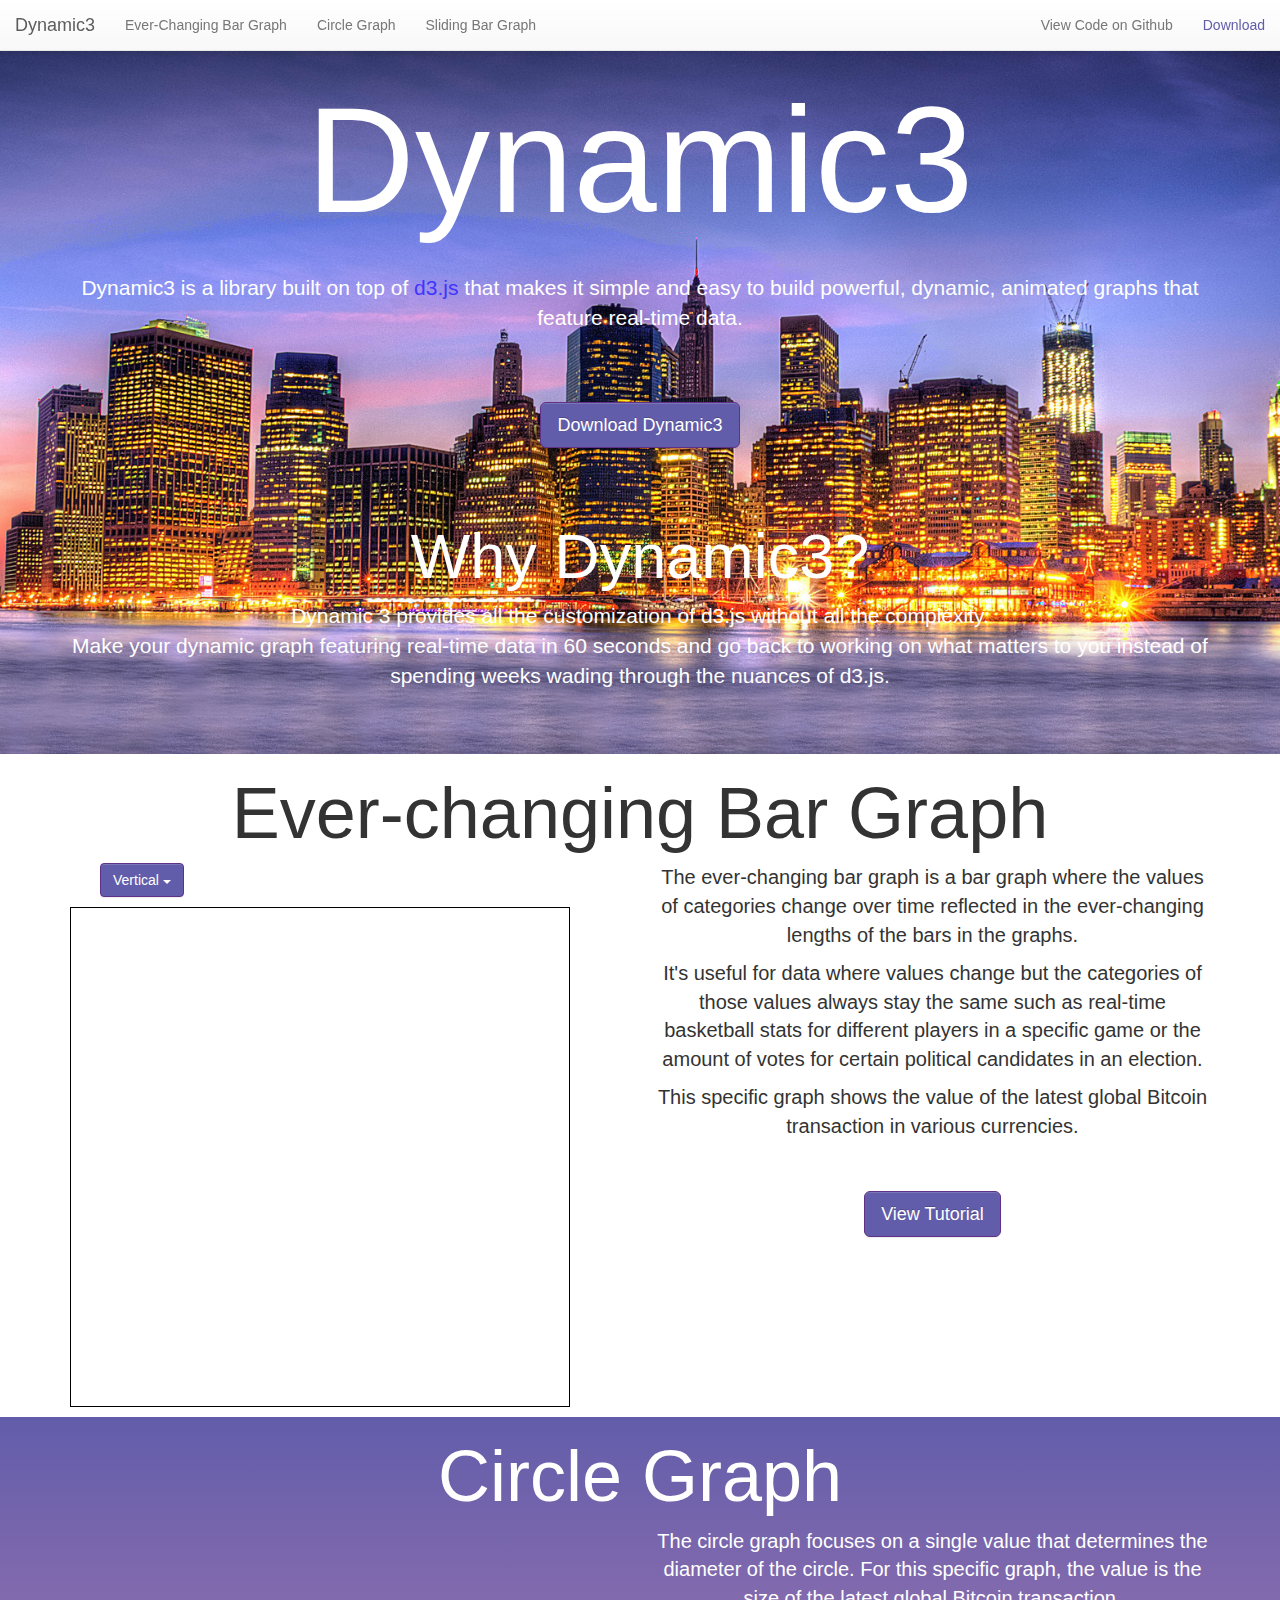
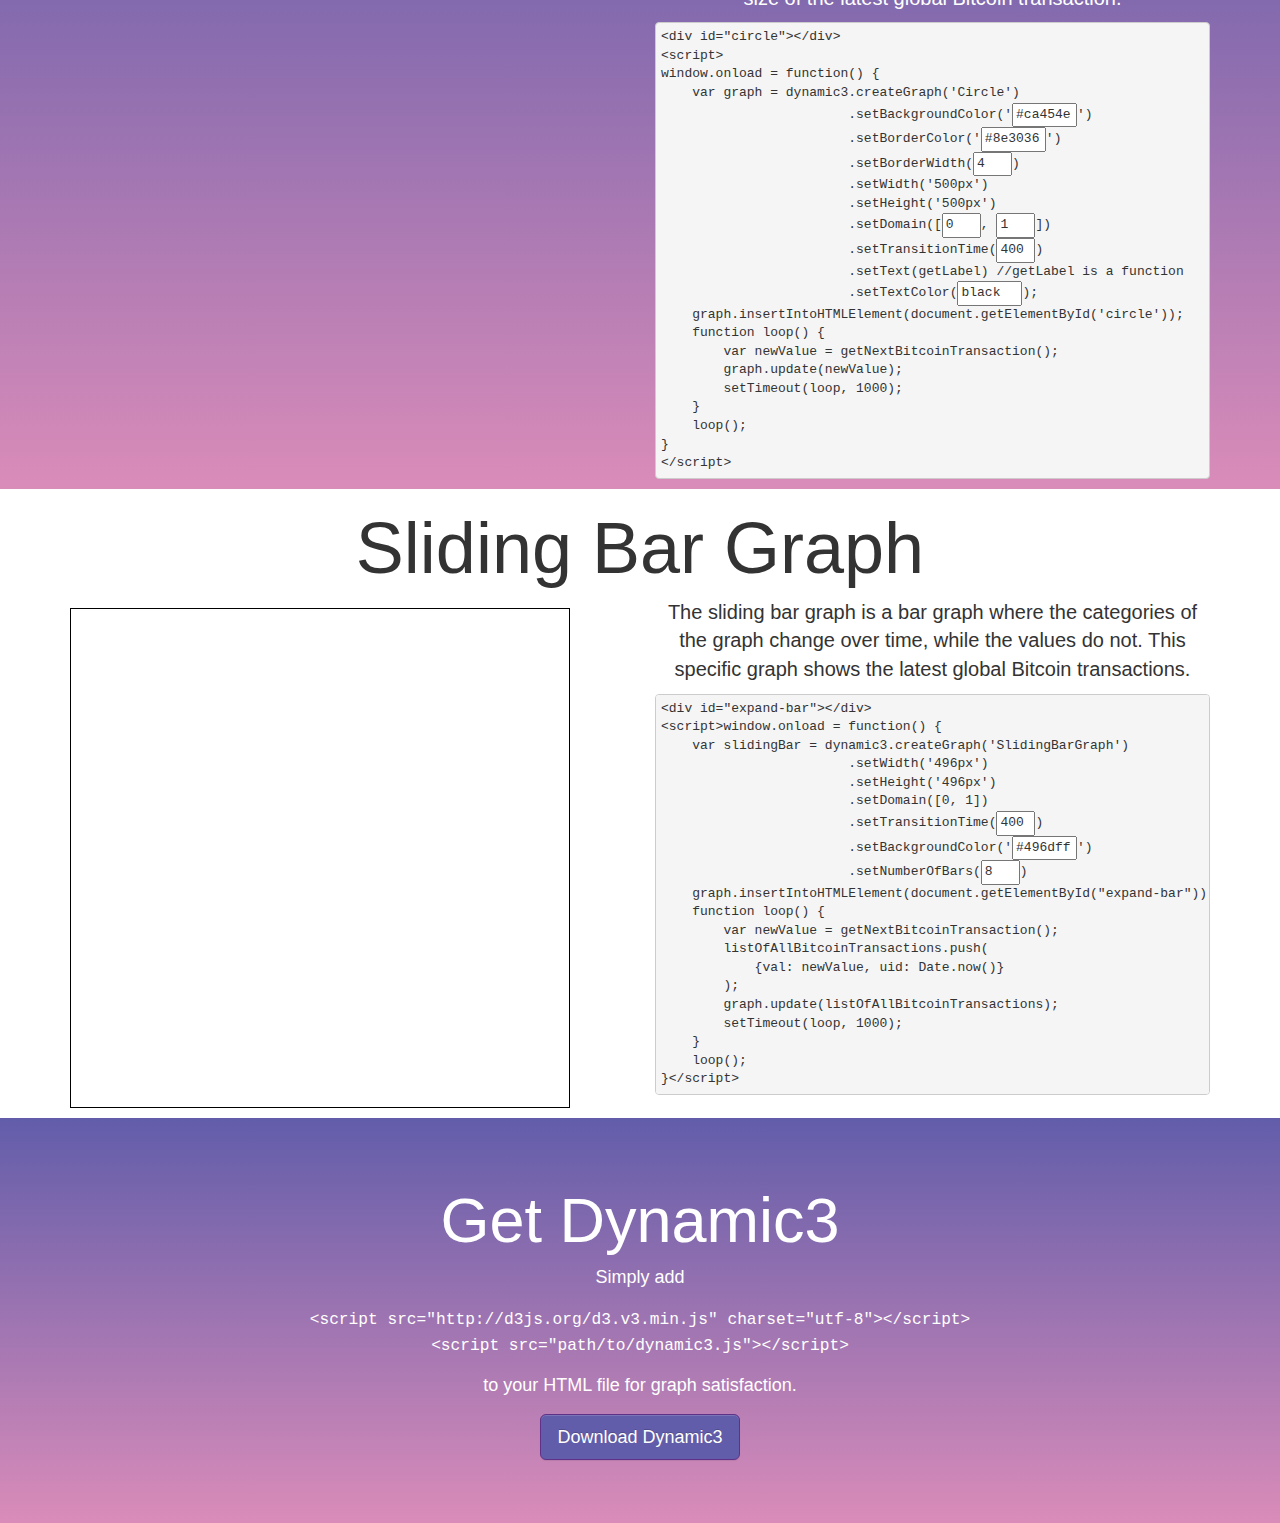
==== commit 0e63d4e1: "added website updates" ====
--- a/index.html
+++ b/index.html
@@ -50,7 +50,11 @@
             <p>Dynamic3 is a library built on top of <a href="http://d3js.org/">d3.js</a> that makes it simple and easy to build powerful, dynamic, animated graphs that feature real-time data.</p>
             <p class="padding-around"><a class="btn btn-primary btn-lg" href="./../../dynamic3.js" download="dynamic3.js" role="button" >Download Dynamic3</a></p>
             <h1 class="section-title">Why Dynamic3?</h1>
-            <p>Dynamic 3 provides all the customization of d3.js without all the complexity. Make your dynamic graph featuring real-time data in 60 seconds and go back to working on what matters to you instead of spending weeks wading through the nuances of d3.js.</p>
+            <p>
+              Dynamic 3 provides all the customization of d3.js without all the complexity.
+              <br>
+              Make your dynamic graph featuring real-time data in 60 seconds and go back to working on what matters to you instead of spending weeks wading through the nuances of d3.js.
+            </p>
           </div>
         </div>
         
--- a/website/styles/index.css
+++ b/website/styles/index.css
@@ -65,8 +65,8 @@
 }
 
 .padding-around {
-    padding-top: 85px;
-    padding-bottom: 85px;
+    padding-top: 54px;
+    padding-bottom: 54px;
 }
 
 .colored-blocks {
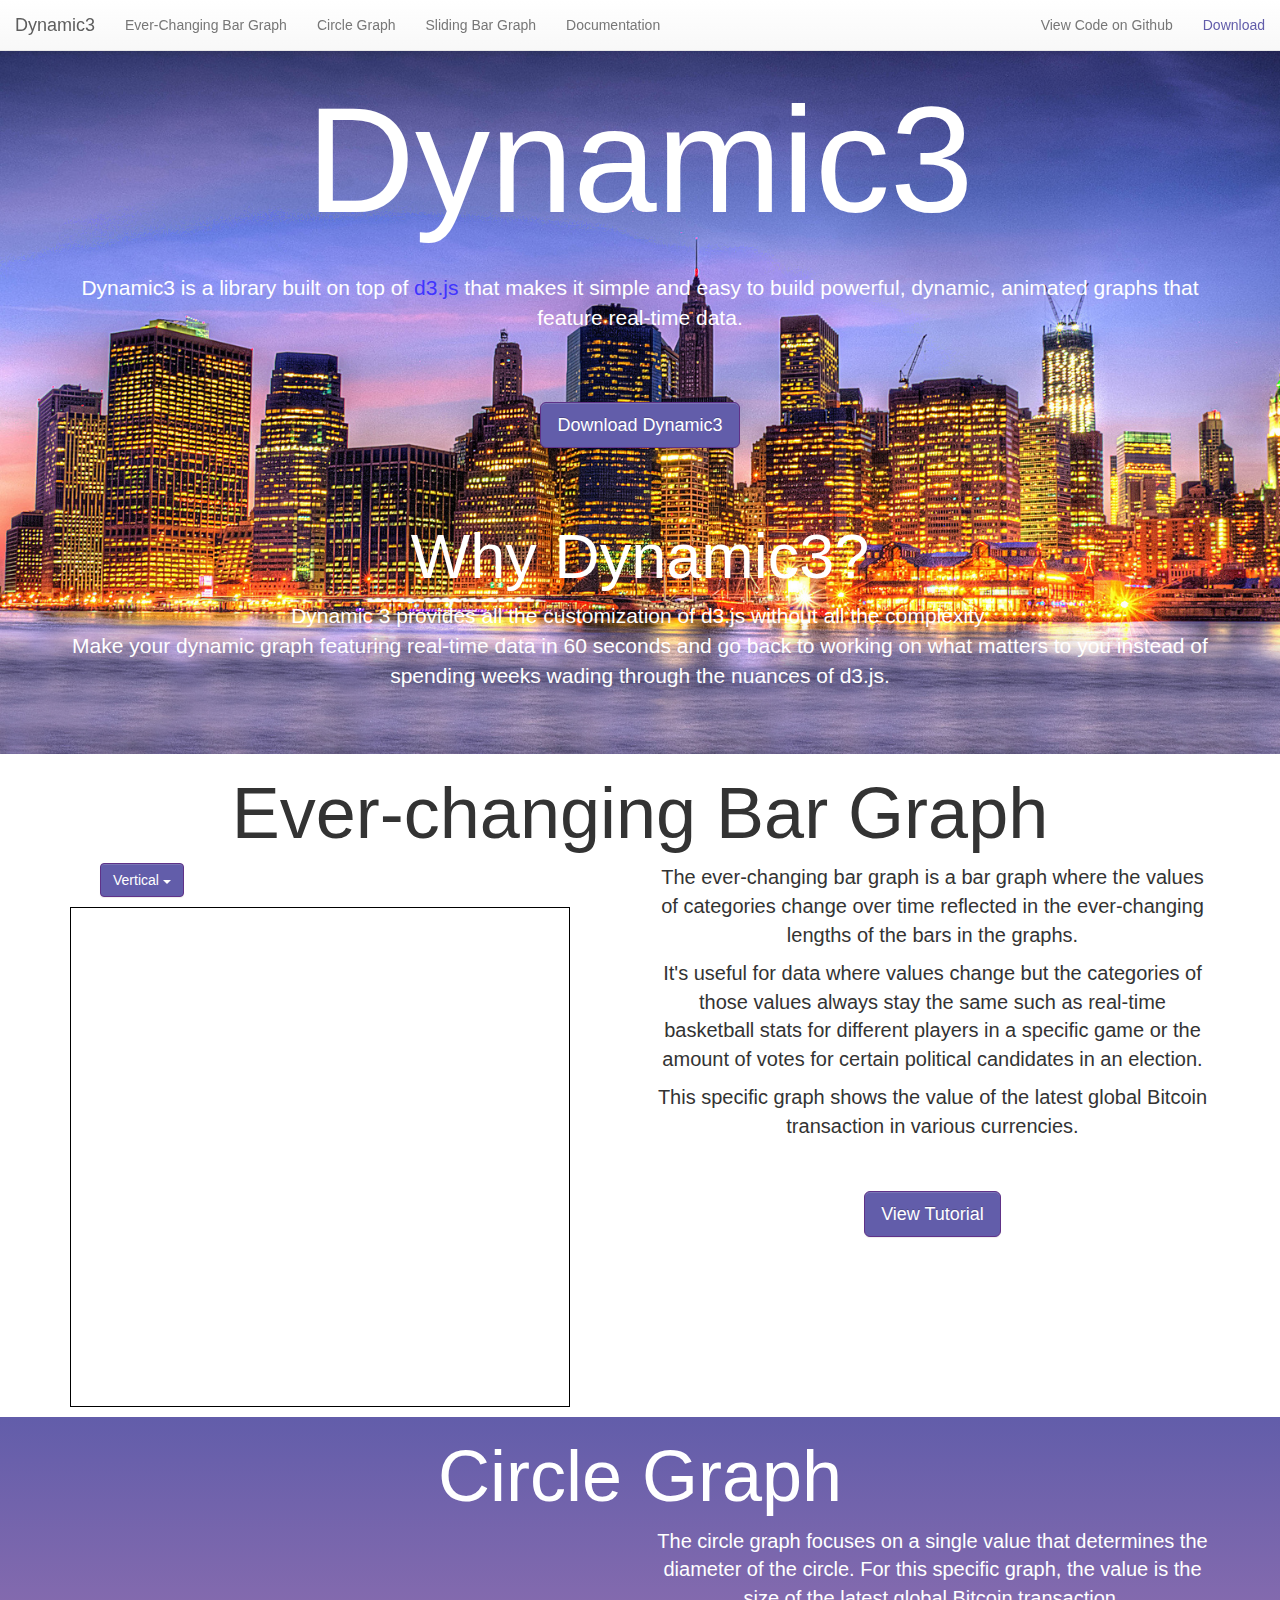
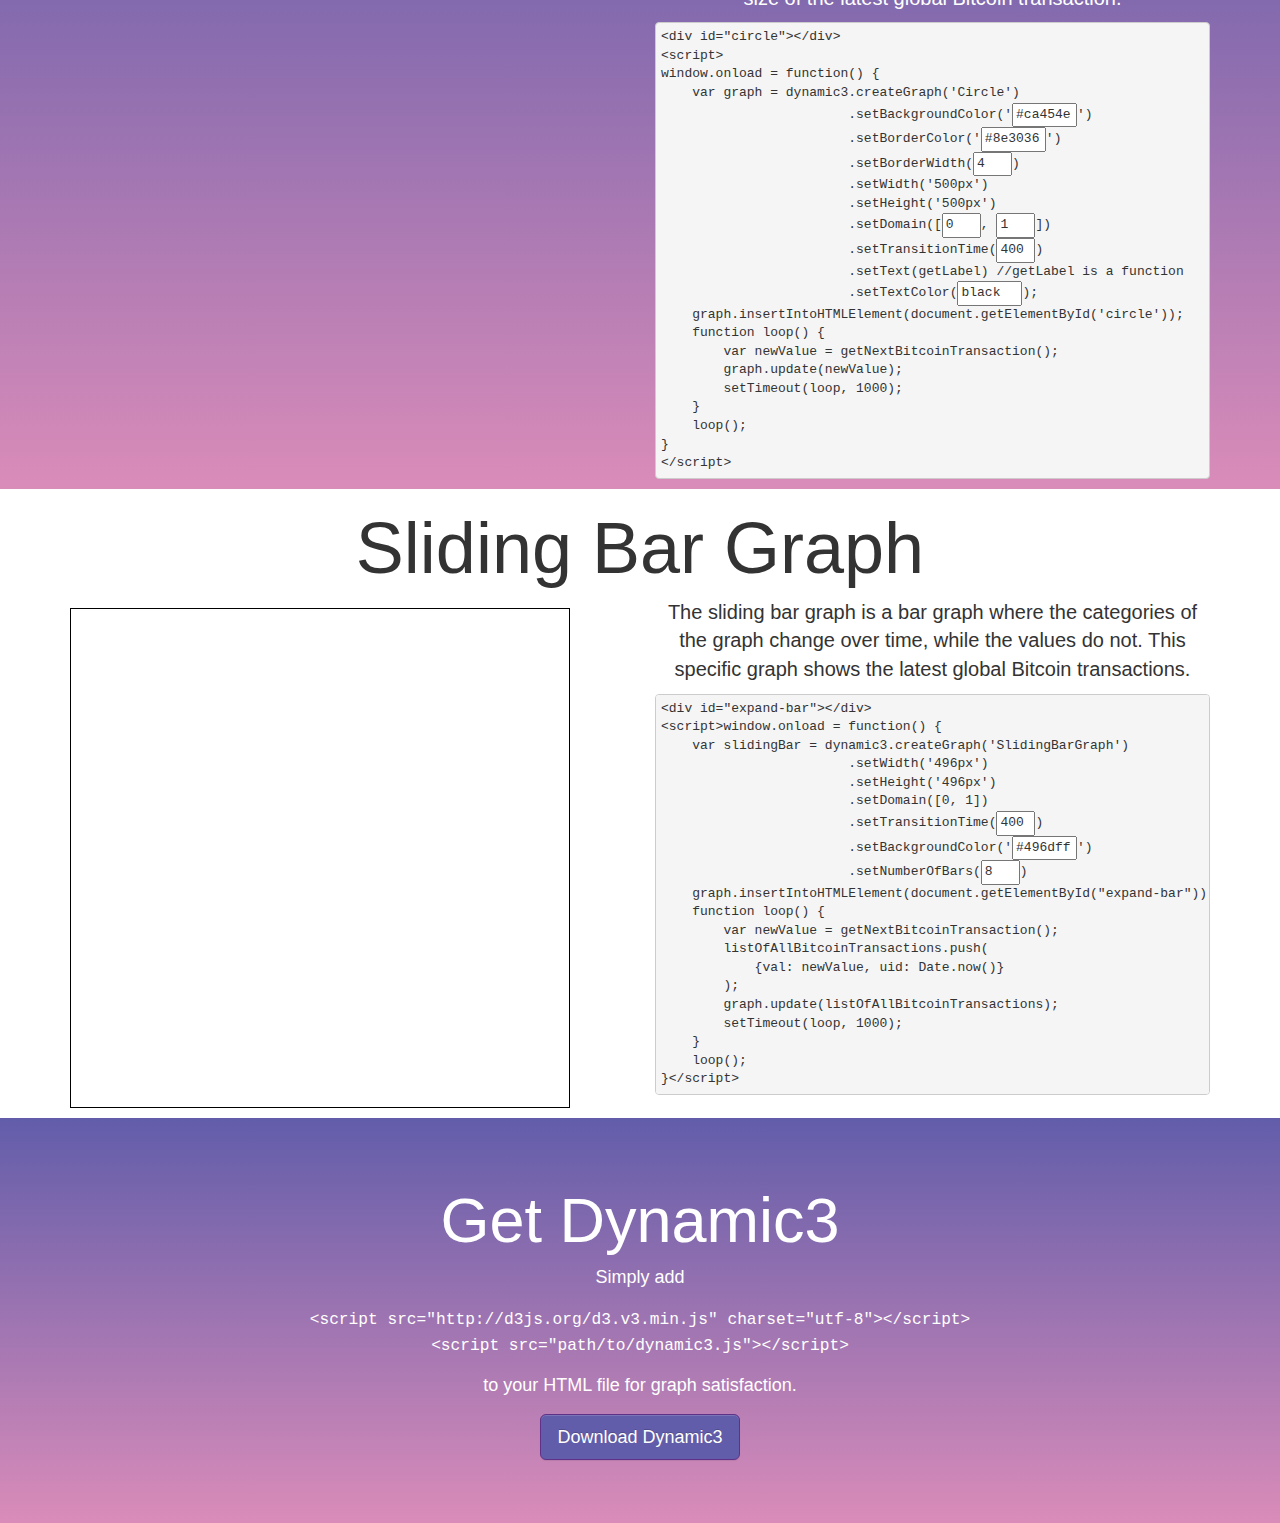
==== commit d40bff46: "added link to documentation" ====
--- a/index.html
+++ b/index.html
@@ -34,6 +34,7 @@
                 <li><a href="#ever-changing-bar-graph">Ever-Changing Bar Graph</a></li>
                 <li><a href="#cir-graph">Circle Graph</a></li>
                 <li><a href="#sliding-bar-graph">Sliding Bar Graph</a></li>
+                <li><a href="./documentation.html">Documentation</a></li>
               </ul>
               <ul class="nav navbar-nav navbar-right">
                 <li><a href="http://www.github.com/jeffreychan637/dynamic3" target="_blank">View Code on Github</a></li>
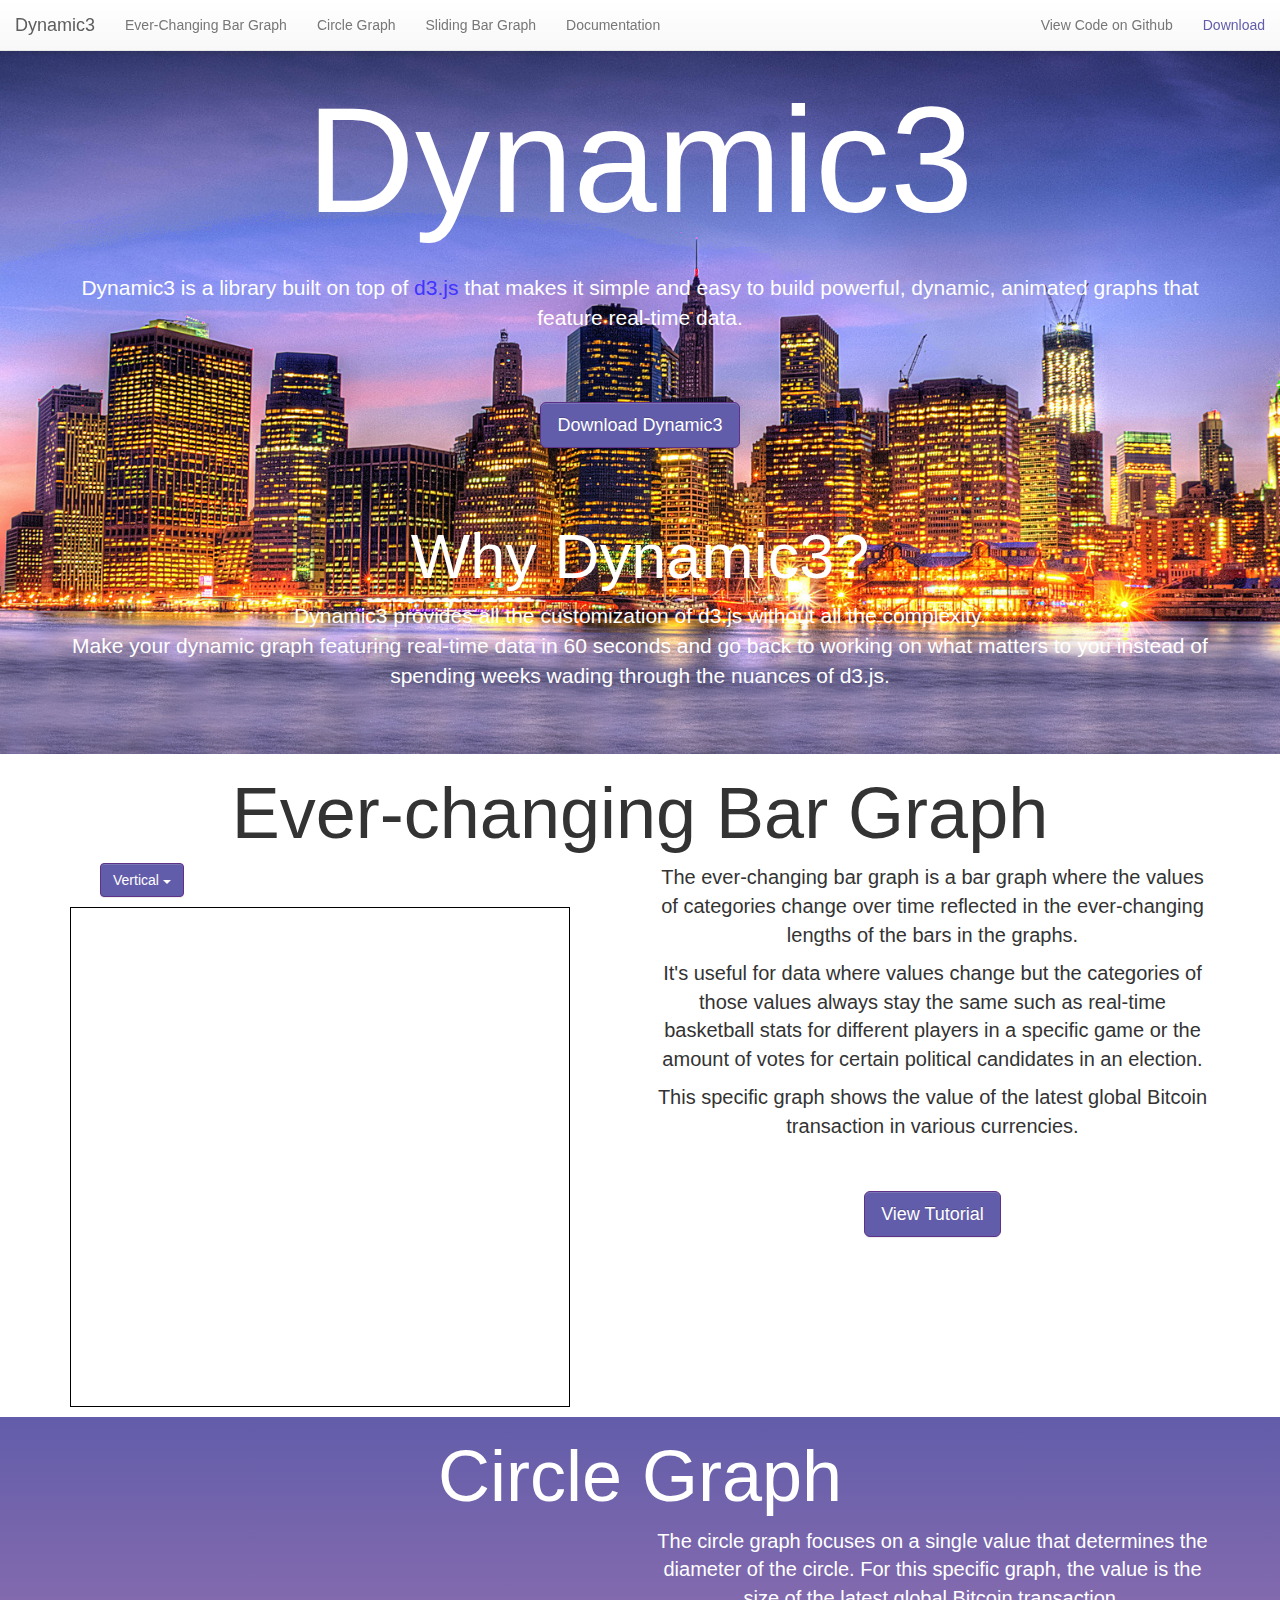
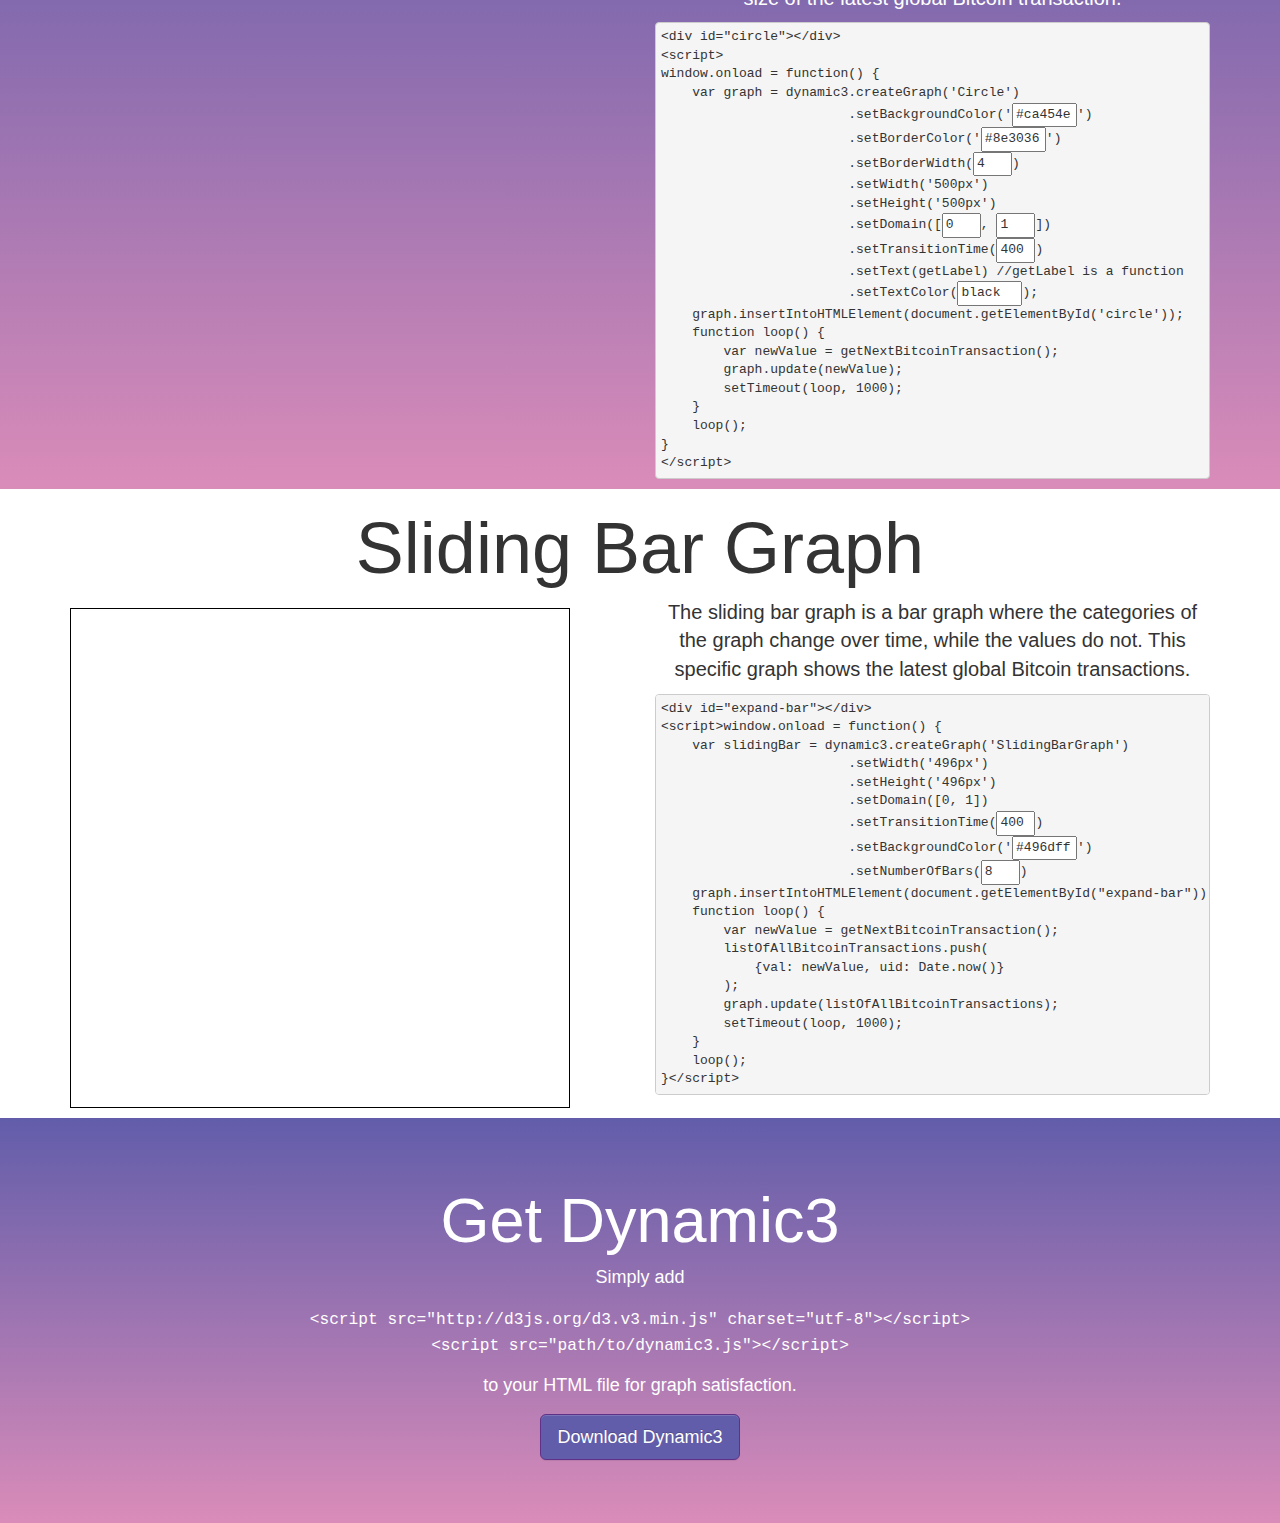
==== commit 0764959e: "updated website with changes" ====
--- a/index.html
+++ b/index.html
@@ -52,7 +52,7 @@
             <p class="padding-around"><a class="btn btn-primary btn-lg" href="./../../dynamic3.js" download="dynamic3.js" role="button" >Download Dynamic3</a></p>
             <h1 class="section-title">Why Dynamic3?</h1>
             <p>
-              Dynamic 3 provides all the customization of d3.js without all the complexity.
+              Dynamic3 provides all the customization of d3.js without all the complexity.
               <br>
               Make your dynamic graph featuring real-time data in 60 seconds and go back to working on what matters to you instead of spending weeks wading through the nuances of d3.js.
             </p>
